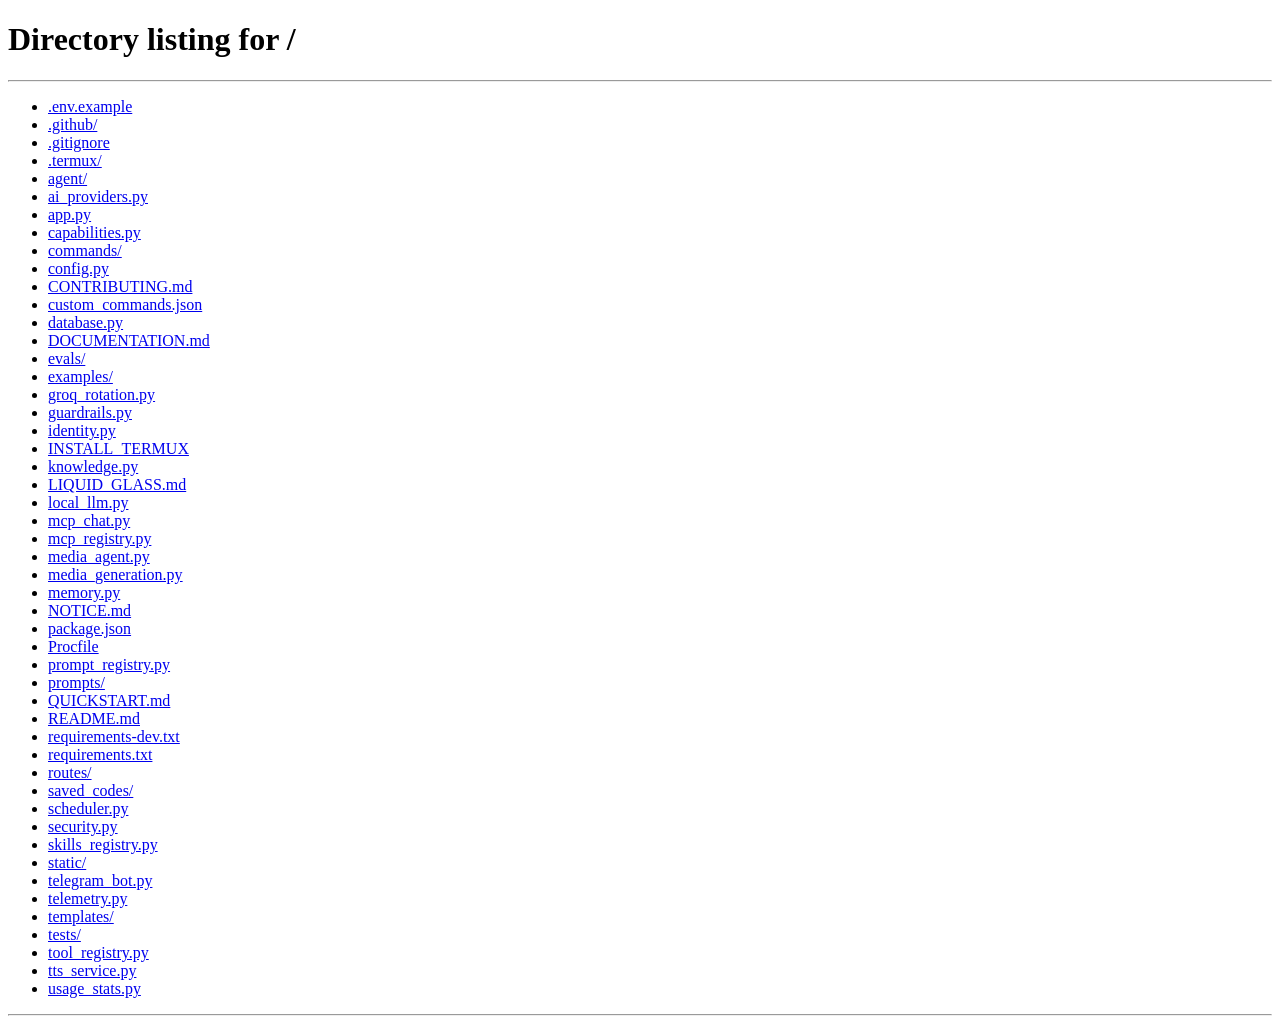
==== templates/index.html @ 19ae28b1 "NovaMind: снимок ветки arena/ba768e77-novamind (Stop repeated MCP failures and honor tool discovery)" ====
<!DOCTYPE html>
<html lang="ru" data-glass-theme="aurora">
<head>
  <meta charset="UTF-8" />
  <meta name="viewport" content="width=device-width, initial-scale=1.0, maximum-scale=1.0, user-scalable=no" />
  <meta name="theme-color" content="#070713" />
  <title>NovaMind · Liquid Glass</title>
  <link rel="stylesheet" href="/static/liquid-glass.css">
  <link rel="stylesheet" href="/static/style.css?v=speech1">
  <link rel="stylesheet" href="/static/workspace.css">
  <link rel="stylesheet" href="/static/agent-controls.css">
</head>
<body>

<!-- Живой фон: зерно + виньетка поверх aurora-слоёв -->
<div class="lg-grain" aria-hidden="true"></div>
<div class="lg-vignette" aria-hidden="true"></div>

<div class="app">

  <div class="overlay" id="overlay" onclick="closeSidebar()"></div>

  <!-- ═══════════════ БОКОВАЯ ПАНЕЛЬ ═══════════════ -->
  <aside class="sidebar" id="sidebar">

    <div class="sidebar-header">
      <div class="logo">
        <img src="/static/images/image.png" alt="NovaMind" class="logo-img">
        <div>
          <div class="logo-text">Khirad</div>
          <div class="logo-sub">Assistant</div>
        </div>
      </div>
      <button class="btn-new-chat" onclick="newChat()">
        <svg viewBox="0 0 24 24" fill="none" stroke="currentColor" stroke-width="2.2"><line x1="12" y1="5" x2="12" y2="19"/><line x1="5" y1="12" x2="19" y2="12"/></svg>
        Новый диалог
      </button>
    </div>

    <div class="sidebar-body">
      <div class="nav-label">Основные</div>

      <div class="nav-item active" onclick="setActive(this, 'chat')">
        <svg viewBox="0 0 24 24" fill="none" stroke="currentColor" stroke-width="2"><path d="M21 15a2 2 0 0 1-2 2H7l-4 4V5a2 2 0 0 1 2-2h14a2 2 0 0 1 2 2z"/></svg>
        Чат
      </div>

      <div class="nav-item" onclick="activateMode({prefix: '/search ', label: '🔎 Веб-поиск', placeholder: 'Введите запрос для поиска...'}); closeSidebar();">
        <svg viewBox="0 0 24 24" fill="none" stroke="currentColor" stroke-width="2"><circle cx="11" cy="11" r="8"/><line x1="21" y1="21" x2="16.65" y2="16.65"/></svg>
        Веб-поиск
        <span class="nav-badge">Beta</span>
      </div>

      <div class="nav-item" onclick="activateMode({prefix: '/image ', label: '🎨 Генерация изображений', placeholder: 'Опишите изображение для генерации...'}); closeSidebar();">
        <svg viewBox="0 0 24 24" fill="none" stroke="currentColor" stroke-width="2"><rect x="3" y="3" width="18" height="18" rx="2"/><circle cx="8.5" cy="8.5" r="1.5"/><polyline points="21 15 16 10 5 21"/></svg>
        Генерация изображений
      </div>

      <div class="nav-item" onclick="activateMode({prefix: '/code ', label: '💻 Помощник кода', placeholder: 'Опишите, какой код создать...'}); closeSidebar();">
        <svg viewBox="0 0 24 24" fill="none" stroke="currentColor" stroke-width="2"><polyline points="16 18 22 12 16 6"/><polyline points="8 6 2 12 8 18"/></svg>
        Помощник кода
      </div>

      <div class="nav-item" onclick="activateMode({prefix: 'Создай skill: ', label: '🧩 Создание skill', placeholder: 'Опишите, чему должен научиться skill...'}); closeSidebar();">
        <span style="font-size:16px;">🧩</span>
        Создать skill
      </div>

      <div class="nav-item" onclick="openMemory(); closeSidebar();" role="button" tabindex="0">
        <span style="font-size:16px;">🧠</span>
        Память
      </div>

      <div class="nav-label">Сервисы</div>

      <div class="nav-item" onclick="activateMode({prefix: '/services weather ', label: '🌤 Погода', placeholder: 'Введите город для погоды...'}); closeSidebar();">
        <span style="font-size:16px;">🌤️</span> Погода
      </div>
      <div class="nav-item" onclick="activateMode({prefix: '/services currency ', label: '💱 Курс валют', placeholder: 'Введите валюты (USD RUB)...'}); closeSidebar();">
        <span style="font-size:16px;">💱</span> Курс валют
      </div>
      <div class="nav-item" onclick="activateMode({prefix: '/services wiki ', label: '📚 Википедия', placeholder: 'Введите запрос для Википедии...'}); closeSidebar();">
        <span style="font-size:16px;">📚</span> Википедия
      </div>

      <div style="display:flex;align-items:center;justify-content:space-between;margin-top:6px;">
        <div class="nav-label" style="margin:0;">История чатов</div>
        <button class="history-new-btn" type="button" onclick="startNewChat()" title="Новый чат">+ Новый</button>
      </div>
      <div id="historyContainer"></div>
    </div>

    <!-- ═══════════════ ФУТЕР БОКОВОЙ ПАНЕЛИ ═══════════════ -->
    <div class="sidebar-footer">
      <a href="/admin/login" class="user-card" id="admin-link" style="display: none; text-decoration: none; color: inherit;">
        <div class="user-avatar">⚙️</div>
        <div>
          <div class="user-name">Панель управления</div>
          <div class="user-plan">Настройки и ключи</div>
        </div>
      </a>

      <div class="user-card" id="user-card" onclick="openSettings()" role="button" tabindex="0" title="Профиль">
        <div class="user-avatar">👤</div>
        <div style="flex: 1;">
          <div class="user-name" id="display-nick">Пользователь</div>
          <div class="user-plan" id="display-provider">Базовый план</div>
        </div>
        <button onclick="event.stopPropagation(); logout()" class="logout-btn">Выйти</button>
      </div>

      <div class="lang-switch" style="display:flex;gap:6px;padding:8px 2px 2px;">
        <button type="button" data-lang="tg" style="flex:1;padding:6px 4px;border-radius:9px;border:1px solid var(--glass-border);background:transparent;color:inherit;font-size:11px;cursor:pointer;">Тоҷикӣ</button>
        <button type="button" data-lang="ru" style="flex:1;padding:6px 4px;border-radius:9px;border:1px solid var(--glass-border);background:transparent;color:inherit;font-size:11px;cursor:pointer;">Русский</button>
        <button type="button" data-lang="en" style="flex:1;padding:6px 4px;border-radius:9px;border:1px solid var(--glass-border);background:transparent;color:inherit;font-size:11px;cursor:pointer;">English</button>
      </div>
    </div>

  </aside>

  <!-- ═══════════════ MAIN ═══════════════ -->
  <main class="main">

    <!-- Top Bar -->
    <header class="topbar">
      <button class="menu-btn" id="btnNav" onclick="toggleSidebar()" aria-label="Открыть боковую панель" aria-expanded="false" title="Открыть боковую панель">
        <svg viewBox="0 0 24 24" fill="none" stroke="currentColor" stroke-width="2"><line x1="3" y1="6" x2="21" y2="6"/><line x1="3" y1="12" x2="21" y2="12"/><line x1="3" y1="18" x2="21" y2="18"/></svg>
      </button>

      <div class="topbar-title">
        <span class="lg-dot pulse" id="statusDot" title="Состояние ИИ-движка"></span>
        <span id="statusText">AI Ассистент</span>
      </div>

      <div class="topbar-actions">

        <span class="usage-chip" id="usageChip" title="Расход токенов в этом чате"
              onclick="refreshUsage(true)" role="button" tabindex="0">≈ 0 ток.</span>

        <button class="icon-btn" id="btnSettings" title="Настройки AI (только администратор)"
                onclick="openSettings()" hidden>
          <svg viewBox="0 0 24 24" fill="none" stroke="currentColor" stroke-width="2"><circle cx="14" cy="13.4" r="2"/><path d="M19.4 15a1.7 1.7 0 0 0 .34 1.88l.06.06-1.7 1.7-.06-.06a1.7 1.7 0 0 0-1.88-.34 1.7 1.7 0 0 0-1 1.55V20h-2.4v-.21a1.7 1.7 0 0 0-1-1.55 1.7 1.7 0 0 0-1.88.34l-.06.06-1.7-1.7.06-.06A1.7 1.7 0 0 0 8.6 15a1.7 1.7 0 0 0-1.55-1H6.8v-2.4h.25a1.7 1.7 0 0 0 1.55-1 1.7 1.7 0 0 0-.34-1.88L8.2 8.66l1.7-1.7.06.06a1.7 1.7 0 0 0 1.88.34 1.7 1.7 0 0 0 1-1.55V5.6h2.4v.21a1.7 1.7 0 0 0 1 1.55 1.7 1.7 0 0 0 1.88-.34l.06-.06 1.7 1.7-.06.06a1.7 1.7 0 0 0-.34 1.88 1.7 1.7 0 0 0 1.55 1h.21V14h-.21a1.7 1.7 0 0 0-1.55 1z"/></svg>
        </button>

        <button class="icon-btn" title="Очистить чат" onclick="clearChat()">
          <svg viewBox="0 0 24 24" fill="none" stroke="currentColor" stroke-width="2"><polyline points="3 6 5 6 21 6"/><path d="M19 6l-1 14H6L5 6"/><path d="M10 11v6"/><path d="M14 11v6"/><path d="M9 6V4h6v2"/></svg>
        </button>
      </div>
    </header>

    <!-- Chat -->
    <div class="chat-container" id="chatContainer">
      <div class="welcome" id="welcomeScreen">
        <img src="/static/images/image.png" alt="Khirad" class="welcome-logo">
        <h1>Привет! Я <span>Khirad</span></h1>
        <p>Просто напишите, что нужно. Я сам решу, как это сделать: отвечу, найду в интернете, нарисую картинку, озвучу текст, сделаю видео или поработаю в Linux.</p>
      </div>
    </div>

    <!-- Input Area -->
    <div class="input-area">
      <div class="input-toolbar">
        <button class="toolbar-btn" id="btn-web-search" onclick="toggleWebSearch()" title="Автопоиск: ИИ сначала ищет в интернете и отвечает с источниками">
          <svg viewBox="0 0 24 24" fill="none" stroke="currentColor" stroke-width="2"><circle cx="11" cy="11" r="8"/><line x1="21" y1="21" x2="16.65" y2="16.65"/></svg>
          <span id="searchBtnText">Поиск</span>
          <span class="lg-dot" id="searchHealthDot" title="Состояние поисковых бэкендов"></span>
        </button>

        <button class="toolbar-btn" id="btn-reasoning" onclick="toggleReasoning()" title="Показывать ход рассуждений модели">
          <svg viewBox="0 0 24 24" fill="none" stroke="currentColor" stroke-width="2"><path d="M9.09 9a3 3 0 0 1 5.83 1c0 2-3 3-3 3"/><line x1="12" y1="17" x2="12.01" y2="17"/><circle cx="12" cy="12" r="10"/></svg>
          <span id="reasoningBtnText">Рассуждение</span>
        </button>

        <button class="toolbar-btn" id="btn-attach" onclick="toggleAttachMenu()">
          <svg viewBox="0 0 24 24" fill="none" stroke="currentColor" stroke-width="2"><path d="m21.44 11.05-9.19 9.19a6 6 0 0 1-8.49-8.49l8.57-8.57A4 4 0 1 1 18 8.84l-8.59 8.57a2 2 0 0 1-2.83-2.83l8.49-8.48"/></svg>
          <span>Прикрепить файл</span>
        </button>

        <div class="attach-dropdown" id="attachDropdown">
          <button class="toolbar-btn" onclick="attachImage()">
            <svg viewBox="0 0 24 24" fill="none" stroke="currentColor" stroke-width="2"><rect x="3" y="3" width="18" height="18" rx="2"/><circle cx="8.5" cy="8.5" r="1.5"/><polyline points="21 15 16 10 5 21"/></svg>
            Изображение
          </button>
          <button class="toolbar-btn" onclick="attachDocument()">
            <svg viewBox="0 0 24 24" fill="none" stroke="currentColor" stroke-width="2"><path d="M14 2H6a2 2 0 0 0-2 2v16a2 2 0 0 0 2 2h12a2 2 0 0 0 2-2V8z"/><polyline points="14 2 14 8 20 8"/></svg>
            Файл
          </button>
          <button class="toolbar-btn" onclick="attachAudio()">🎧 Аудио</button>
          <button class="toolbar-btn" onclick="attachVideo()">🎬 Видео</button>
        </div>

        <button class="toolbar-btn" id="btn-calm" onclick="toggleCalmMotion()" title="Отключить фоновые анимации">✨ <span>Анимации</span></button>
        <button class="toolbar-btn" type="button" onclick="toggleWorkspace(true)" title="Открыть файлы этой сессии">📁 <span>Файлы</span></button>
      </div>

      <div class="mode-active" id="modeActiveBar" hidden>
        <span class="mode-active-dot"></span>
        <span class="mode-active-text" id="modeActiveText"></span>
        <button class="mode-active-clear" type="button" onclick="clearInputMode()" title="Выключить режим">×</button>
      </div>

      <div class="input-wrapper">
        <textarea id="chat-input" placeholder="Напишите сообщение..." rows="1" data-default-placeholder="Напишите сообщение..." onkeydown="handleKey(event)" oninput="autoResize(this); document.getElementById('sendBtn').disabled = !this.value.trim()"></textarea>

        <div class="input-actions">
          <button class="speak-btn" id="btn-speak" type="button" onclick="speakLastAnswer()"
                  title="Озвучить последний ответ" aria-label="Озвучить последний ответ" disabled>
            <span data-speech-icon aria-hidden="true">🔊</span>
            <span class="speak-btn-text" id="speakBtnText">Озвучить</span>
          </button>

          <button class="voice-btn" id="voiceBtn" onclick="toggleVoice()" title="Голосовой ввод">
            <svg id="voiceIcon" viewBox="0 0 24 24" fill="none" stroke="currentColor" stroke-width="2">
              <path d="M12 1a3 3 0 0 0-3 3v8a3 3 0 0 0 6 0V4a3 3 0 0 0-3-3z"/>
              <path d="M19 10v2a7 7 0 0 1-14 0v-2"/>
              <line x1="12" y1="19" x2="12" y2="23"/>
              <line x1="8" y1="23" x2="16" y2="23"/>
            </svg>
            <div class="voice-tooltip" id="voiceTooltip">Нажмите для записи</div>
          </button>

          <button class="send-btn" id="sendBtn" onclick="sendMessage()" title="Отправить (Enter)">
            <svg viewBox="0 0 24 24" fill="none" stroke="currentColor" stroke-width="2.2">
              <line x1="22" y1="2" x2="11" y2="13"/>
              <polygon points="22 2 15 22 11 13 2 9 22 2"/>
            </svg>
          </button>
        </div>
      </div>

      <div class="input-footer">
        Khirad может ошибаться. Проверяйте важную информацию
      </div>
    </div>

  </main>
</div>






  <aside class="agent-workspace" id="agentWorkspace" aria-hidden="true">
    <div class="agent-workspace-head"><strong>Файлы этой сессии</strong>
      <div><a id="workspaceZip" href="#" download>Скачать ZIP</a>
        <button type="button" onclick="toggleWorkspace(false)" aria-label="Закрыть">✕</button></div>
    </div>
    <nav class="workspace-tabs"><button type="button" onclick="showWorkspaceTab('files')">Файлы</button><button type="button" onclick="showWorkspaceTab('diff')">GitHub · Diff</button></nav>
    <section id="workspaceTabFiles"><div id="workspaceFiles" class="agent-workspace-files">Откройте чат, чтобы посмотреть его файлы.</div>
      <pre id="workspacePreview" class="agent-workspace-preview" hidden></pre></section>
    <section id="workspaceTabDiff" hidden><form id="githubCloneForm" class="workspace-github-form">
      <label for="githubRepository">Репозиторий GitHub</label><input id="githubRepository" type="url" placeholder="https://github.com/owner/repo" required>
      <button type="submit">Открыть копию в workspace</button></form>
      <div class="workspace-github-actions"><button type="button" onclick="refreshWorkspaceDiff()">Обновить Diff</button><button type="button" onclick="commitWorkspaceChanges()">Коммит</button><button type="button" onclick="publishWorkspaceChanges()">Пуш и PR…</button></div>
      <div id="workspaceGitStatus"></div><pre id="workspaceDiff" class="agent-workspace-preview">Выберите репозиторий, чтобы начать.</pre></section>
  </aside>

  <!-- ═══════════ ПАНЕЛЬ «ПАМЯТЬ» ═══════════ -->
  <div class="memory-modal" id="memoryPanel" aria-hidden="true" onclick="if (event.target === this) closeMemory()">
    <div class="memory-panel" role="dialog" aria-modal="true" aria-label="Долгосрочная память">
      <div class="memory-head">
        <span>🧠 Память</span>
        <button type="button" class="memory-close" onclick="closeMemory()" aria-label="Закрыть">✕</button>
      </div>
      <p class="memory-hint">
        Агент запоминает устойчивые факты и явные просьбы «запомни». Пароли, токены и ключи
        не сохраняются. Память видна только вам.
      </p>
      <div class="memory-search">
        <input id="memoryQuery" type="search" placeholder="Поиск по памяти…"
               autocomplete="off" oninput="filterMemory()">
      </div>
      <form class="memory-add" onsubmit="addMemory(event)">
        <input id="memoryText" placeholder="Что запомнить? Например: предпочитаю краткие ответы" required>
        <select id="memoryKind" aria-label="Тип записи">
          <option value="fact">факт</option>
          <option value="preference">предпочтение</option>
          <option value="project">проект</option>
          <option value="decision">решение</option>
        </select>
        <input id="memoryTags" placeholder="теги через запятую">
        <button type="submit">Запомнить</button>
      </form>
      <div class="memory-list" id="memoryList"></div>
      <div class="memory-empty" id="memoryEmpty" hidden>Пока ничего не запомнено.</div>
    </div>
  </div>

  <!-- Командная панель (Ctrl+K) -->
  <div class="cmdk" id="cmdk" aria-hidden="true">
    <div class="cmdk-panel" role="dialog" aria-modal="true" aria-label="Командная панель">
      <input class="cmdk-input" id="cmdkInput" type="text" placeholder="Команда или действие…"
             autocomplete="off" oninput="filterCmdk()" onkeydown="cmdkKey(event)">
      <div class="cmdk-list" id="cmdkList"></div>
    </div>
  </div>

  <!-- Куда складываются уведомления -->
  <div class="lg-toast-stack" id="toastStack"></div>

  <script src="/static/i18n.js?v=lang2"></script>
  <script src="/static/tts.js?v=speech2"></script>
  <script src="/static/app.js?v=chatmem1"></script>
  <script src="/static/linux.js?v=chatmem1"></script>
  <script src="/static/memory.js"></script>
  <script src="/static/workspace.js"></script>
</body>
</html>
---- static/liquid-glass.css ----
/* ═══════════════════════════════════════════════════════════════════
   NovaMind · LIQUID GLASS DESIGN SYSTEM
   ───────────────────────────────────────────────────────────────────
   Живое стекло: многослойный анимированный фон, матовые панели с
   backdrop-filter, спекулярные блики по кромке, глубина и «мокрые»
   микроанимации. Подключается первым на всех страницах.

   Темы:  <html data-glass-theme="aurora|midnight|light|sunset">
   А11y:  prefers-reduced-motion отключает всю хореографию.
   ═══════════════════════════════════════════════════════════════════ */

/* ── 1. ТОКЕНЫ ─────────────────────────────────────────────────── */
:root {
  /* стекло */
  --glass-blur:        26px;
  --glass-blur-sm:     14px;
  --glass-blur-lg:     40px;
  --glass-saturate:    175%;

  --glass-fill:        rgba(255, 255, 255, 0.055);
  --glass-fill-2:      rgba(255, 255, 255, 0.09);
  --glass-fill-strong: rgba(255, 255, 255, 0.14);
  --glass-border:      rgba(255, 255, 255, 0.16);
  --glass-border-soft: rgba(255, 255, 255, 0.08);
  --glass-hi:          rgba(255, 255, 255, 0.55);   /* верхний блик кромки */
  --glass-lo:          rgba(0, 0, 0, 0.28);         /* нижняя тень кромки   */
  --glass-shadow:      0 18px 50px -18px rgba(0, 0, 0, .65), 0 2px 8px rgba(0, 0, 0, .28);
  --glass-shadow-lg:   0 40px 90px -30px rgba(0, 0, 0, .8), 0 6px 20px rgba(0, 0, 0, .35);
  --glass-inset:       inset 0 1px 0 var(--glass-hi), inset 0 -1px 0 rgba(255,255,255,.06);

  /* акцент */
  --accent:        #8b5cf6;
  --accent-2:      #22d3ee;
  --accent-3:      #f472b6;
  --accent-soft:   rgba(139, 92, 246, .18);
  --accent-glow:   rgba(139, 92, 246, .45);
  --on-accent:     #ffffff;

  /* текст */
  --text-1:  rgba(255, 255, 255, .96);
  --text-2:  rgba(255, 255, 255, .72);
  --text-3:  rgba(255, 255, 255, .48);
  --text-4:  rgba(255, 255, 255, .32);

  /* состояние */
  --ok:   #34d399;
  --warn: #fbbf24;
  --err:  #fb7185;
  --info: #60a5fa;

  /* геометрия */
  --r-xs: 10px;  --r-sm: 14px;  --r-md: 20px;  --r-lg: 26px;  --r-xl: 34px;
  --r-pill: 999px;
  --ease:      cubic-bezier(.22, .61, .36, 1);
  --ease-out:  cubic-bezier(.16, 1, .3, 1);
  --ease-spring: cubic-bezier(.34, 1.56, .64, 1);
  --t-fast: .18s;  --t: .28s;  --t-slow: .55s;

  /* фон по умолчанию (тема aurora) */
  --bg-0: #070713;
  --bg-1: #150f33;
  --aurora-1: rgba(124, 58, 237, .55);
  --aurora-2: rgba(34, 211, 238, .38);
  --aurora-3: rgba(244, 114, 182, .34);
  --aurora-4: rgba(56, 189, 248, .30);

  color-scheme: dark;
}

/* ── 2. ТЕМЫ ───────────────────────────────────────────────────── */
html[data-glass-theme="midnight"] {
  --accent: #38bdf8; --accent-2: #818cf8; --accent-3: #2dd4bf;
  --accent-soft: rgba(56, 189, 248, .16); --accent-glow: rgba(56, 189, 248, .42);
  --bg-0: #03060d; --bg-1: #08131f;
  --aurora-1: rgba(14, 165, 233, .42); --aurora-2: rgba(45, 212, 191, .30);
  --aurora-3: rgba(99, 102, 241, .34); --aurora-4: rgba(56, 189, 248, .22);
}
html[data-glass-theme="sunset"] {
  --accent: #fb7185; --accent-2: #fbbf24; --accent-3: #c084fc;
  --accent-soft: rgba(251, 113, 133, .16); --accent-glow: rgba(251, 113, 133, .4);
  --bg-0: #140710; --bg-1: #2a0f1c;
  --aurora-1: rgba(244, 63, 94, .42); --aurora-2: rgba(251, 146, 60, .34);
  --aurora-3: rgba(192, 132, 252, .30); --aurora-4: rgba(251, 191, 36, .22);
}
html[data-glass-theme="light"] {
  --glass-fill:        rgba(255, 255, 255, .55);
  --glass-fill-2:      rgba(255, 255, 255, .68);
  --glass-fill-strong: rgba(255, 255, 255, .82);
  --glass-border:      rgba(255, 255, 255, .8);
  --glass-border-soft: rgba(15, 23, 42, .08);
  --glass-hi:          rgba(255, 255, 255, .95);
  --glass-lo:          rgba(15, 23, 42, .06);
  --glass-shadow:      0 18px 44px -20px rgba(30, 41, 92, .35), 0 2px 6px rgba(30, 41, 92, .12);
  --glass-shadow-lg:   0 40px 80px -30px rgba(30, 41, 92, .45), 0 6px 18px rgba(30, 41, 92, .16);

  --accent: #7c3aed; --accent-2: #0ea5e9; --accent-3: #db2777;
  --accent-soft: rgba(124, 58, 237, .12); --accent-glow: rgba(124, 58, 237, .28);
  --on-accent: #fff;

  --text-1: rgba(15, 23, 42, .95);
  --text-2: rgba(30, 41, 59, .74);
  --text-3: rgba(51, 65, 85, .58);
  --text-4: rgba(71, 85, 105, .42);

  --bg-0: #eef1fb; --bg-1: #dfe6fb;
  --aurora-1: rgba(167, 139, 250, .55); --aurora-2: rgba(125, 211, 252, .5);
  --aurora-3: rgba(249, 168, 212, .48); --aurora-4: rgba(134, 239, 172, .35);
  color-scheme: light;
}

/* ── 3. ЖИВОЙ ФОН ──────────────────────────────────────────────── */
html, body { min-height: 100%; }
body {
  margin: 0;
  color: var(--text-1);
  background-color: var(--bg-0);
  font-family: 'Inter', 'SF Pro Display', system-ui, -apple-system, 'Segoe UI', Roboto, sans-serif;
  -webkit-font-smoothing: antialiased;
  text-rendering: optimizeLegibility;
  -webkit-tap-highlight-color: transparent;
  overflow-x: hidden;
}

/* Слой 1 — дрейфующие aurora-пятна */
body::before {
  content: "";
  position: fixed; inset: -25vmax;
  z-index: -3; pointer-events: none;
  background:
    radial-gradient(38vmax 38vmax at 18% 22%, var(--aurora-1), transparent 62%),
    radial-gradient(34vmax 34vmax at 82% 16%, var(--aurora-2), transparent 60%),
    radial-gradient(42vmax 42vmax at 72% 84%, var(--aurora-3), transparent 64%),
    radial-gradient(30vmax 30vmax at 24% 88%, var(--aurora-4), transparent 60%),
    linear-gradient(160deg, var(--bg-1), var(--bg-0) 70%);
  filter: saturate(140%);
  /* Фон статичен: фоновые анимации убраны. Градиенты остаются. */
  animation: none;
  will-change: transform, background-position;
}
@keyframes aurora-drift {
  0%   { transform: translate3d(0,0,0) scale(1.02) rotate(0deg);   background-position: 0% 0%, 100% 0%, 100% 100%, 0% 100%, 0 0; }
  33%  { transform: translate3d(-3%, 2%, 0) scale(1.08) rotate(3deg);  background-position: 12% 8%, 88% 12%, 92% 88%, 8% 92%, 0 0; }
  66%  { transform: translate3d(3%, -2%, 0) scale(1.05) rotate(-2deg); background-position: 8% 14%, 94% 4%, 86% 94%, 14% 86%, 0 0; }
  100% { transform: translate3d(-1%, 3%, 0) scale(1.1) rotate(2deg);    background-position: 4% 6%, 96% 8%, 90% 96%, 4% 96%, 0 0; }
}

/* Слой 2 — спекулярный блик, медленно вращается */
body::after {
  content: "";
  position: fixed; inset: -50%;
  z-index: -2; pointer-events: none;
  background: conic-gradient(from 0deg at 50% 50%,
      transparent 0deg, rgba(255,255,255,.05) 40deg, transparent 90deg,
      rgba(255,255,255,.035) 180deg, transparent 240deg,
      rgba(255,255,255,.05) 320deg, transparent 360deg);
  mix-blend-mode: soft-light;
  /* Блик больше не вращается — фоновые анимации отключены. */
  animation: none;
  will-change: transform;
}
@keyframes sheen-spin { to { transform: rotate(360deg); } }

/* Слой 3 — зерно + виньетка (поверх фона, под контентом) */
.lg-grain {
  position: fixed; inset: 0; z-index: -1; pointer-events: none;
  opacity: .5; mix-blend-mode: overlay;
  background-image: url("data:image/svg+xml,%3Csvg xmlns='http://www.w3.org/2000/svg' width='180' height='180'%3E%3Cfilter id='n'%3E%3CfeTurbulence type='fractalNoise' baseFrequency='.85' numOctaves='3' stitchTiles='stitch'/%3E%3CfeColorMatrix type='saturate' values='0'/%3E%3C/filter%3E%3Crect width='180' height='180' filter='url(%23n)' opacity='.42'/%3E%3C/svg%3E");
}
.lg-vignette {
  position: fixed; inset: 0; z-index: -1; pointer-events: none;
  background: radial-gradient(120% 90% at 50% 0%, transparent 40%, rgba(0,0,0,.42) 100%);
}
html[data-glass-theme="light"] .lg-vignette {
  background: radial-gradient(120% 90% at 50% 0%, transparent 45%, rgba(90, 110, 190, .16) 100%);
}
html[data-glass-theme="light"] .lg-grain { opacity: .22; mix-blend-mode: multiply; }

/* ── 4. СТЕКЛЯННЫЕ ПРИМИТИВЫ ───────────────────────────────────── */
.glass,
.glass-panel,
.glass-card,
.glass-sheet,
.glass-dock {
  position: relative;
  background: linear-gradient(150deg, var(--glass-fill-2), var(--glass-fill) 55%, rgba(255,255,255,.02));
  -webkit-backdrop-filter: blur(var(--glass-blur)) saturate(var(--glass-saturate));
  backdrop-filter: blur(var(--glass-blur)) saturate(var(--glass-saturate));
  border: 1px solid var(--glass-border);
  border-radius: var(--r-md);
  box-shadow: var(--glass-shadow), var(--glass-inset);
  isolation: isolate;
}
/* Тонкая светящаяся кромка сверху — «мокрый» край стекла */
.glass::before,
.glass-panel::before,
.glass-card::before,
.glass-sheet::before {
  content: "";
  position: absolute; inset: 0;
  border-radius: inherit; pointer-events: none; z-index: -1;
  background: linear-gradient(180deg, rgba(255,255,255,.16), transparent 38%);
  opacity: .8;
}
/* Бегущий блик при наведении */
.glass-sheen { position: relative; overflow: hidden; }
.glass-sheen::after {
  content: "";
  position: absolute; top: 0; bottom: 0; width: 45%;
  left: -60%;
  background: linear-gradient(100deg, transparent, rgba(255,255,255,.22), transparent);
  transform: skewX(-18deg);
  transition: left .75s var(--ease-out);
  pointer-events: none;
}
.glass-sheen:hover::after { left: 120%; }

/* ── 5. КНОПКИ ─────────────────────────────────────────────────── */
.glass-btn {
  --btn-fill: var(--glass-fill);
  position: relative;
  display: inline-flex; align-items: center; justify-content: center; gap: 8px;
  padding: 10px 16px;
  font: 600 13px/1 inherit;
  color: var(--text-1);
  background: linear-gradient(160deg, var(--glass-fill-2), var(--btn-fill));
  -webkit-backdrop-filter: blur(var(--glass-blur-sm)) saturate(160%);
  backdrop-filter: blur(var(--glass-blur-sm)) saturate(160%);
  border: 1px solid var(--glass-border);
  border-radius: var(--r-pill);
  box-shadow: 0 8px 22px -12px rgba(0,0,0,.7), var(--glass-inset);
  cursor: pointer;
  white-space: nowrap;
  transition: transform var(--t-fast) var(--ease-spring),
              box-shadow var(--t) var(--ease),
              background var(--t) var(--ease),
              border-color var(--t) var(--ease),
              color var(--t) var(--ease);
}
.glass-btn:hover {
  background: linear-gradient(160deg, var(--glass-fill-strong), var(--glass-fill-2));
  border-color: rgba(255,255,255,.3);
  transform: translateY(-1px);
  box-shadow: 0 14px 30px -14px rgba(0,0,0,.75), var(--glass-inset);
}
.glass-btn:active { transform: translateY(0) scale(.97); }
.glass-btn:focus-visible {
  outline: none;
  box-shadow: 0 0 0 2px var(--bg-0), 0 0 0 4px var(--accent-glow), var(--glass-inset);
}
.glass-btn[disabled], .glass-btn:disabled {
  opacity: .45; cursor: not-allowed; transform: none; box-shadow: none;
}
.glass-btn svg { width: 15px; height: 15px; }
.glass-btn.is-primary {
  --btn-fill: var(--accent-soft);
  background: linear-gradient(150deg, color-mix(in srgb, var(--accent) 62%, transparent),
                                        color-mix(in srgb, var(--accent-2) 42%, transparent));
  border-color: color-mix(in srgb, var(--accent) 45%, white 12%);
  color: var(--on-accent);
  box-shadow: 0 12px 30px -12px var(--accent-glow), var(--glass-inset);
}
.glass-btn.is-primary:hover { filter: brightness(1.08); }
.glass-btn.is-on {
  --btn-fill: var(--accent-soft);
  border-color: color-mix(in srgb, var(--accent) 60%, transparent);
  color: color-mix(in srgb, var(--accent) 55%, white);
  box-shadow: 0 0 0 1px color-mix(in srgb, var(--accent) 35%, transparent),
              0 10px 26px -14px var(--accent-glow), var(--glass-inset);
}
html[data-glass-theme="light"] .glass-btn.is-on { color: var(--accent); }
.glass-btn.is-danger { color: var(--err); border-color: color-mix(in srgb, var(--err) 40%, transparent); }
.glass-btn.is-ghost { background: transparent; box-shadow: none; border-color: transparent; }
.glass-btn.is-ghost:hover { background: var(--glass-fill); border-color: var(--glass-border-soft); }
.glass-btn.is-icon { width: 38px; height: 38px; padding: 0; border-radius: 50%; }
.glass-btn.is-sm { padding: 6px 11px; font-size: 11.5px; }

/* Пульс активной кнопки (поиск/рассуждение включены) */
.glass-btn.is-live::after {
  content: "";
  position: absolute; right: 7px; top: 7px;
  width: 6px; height: 6px; border-radius: 50%;
  background: var(--ok);
  box-shadow: 0 0 0 0 color-mix(in srgb, var(--ok) 70%, transparent);
  animation: live-ping 1.9s var(--ease) infinite;
}
@keyframes live-ping {
  0%   { box-shadow: 0 0 0 0 color-mix(in srgb, var(--ok) 65%, transparent); }
  70%  { box-shadow: 0 0 0 9px transparent; }
  100% { box-shadow: 0 0 0 0 transparent; }
}

/* ── 6. ПОЛЯ ВВОДА ─────────────────────────────────────────────── */
.glass-input, .glass-field input, .glass-field textarea, .glass-field select,
.glass-select, .glass-textarea {
  width: 100%;
  padding: 11px 14px;
  font: 500 13px/1.5 inherit;
  color: var(--text-1);
  background: linear-gradient(160deg, var(--glass-fill), rgba(255,255,255,.02));
  -webkit-backdrop-filter: blur(var(--glass-blur-sm));
  backdrop-filter: blur(var(--glass-blur-sm));
  border: 1px solid var(--glass-border-soft);
  border-radius: var(--r-sm);
  box-shadow: inset 0 1px 2px rgba(0,0,0,.18);
  transition: border-color var(--t) var(--ease), box-shadow var(--t) var(--ease), background var(--t) var(--ease);
}
.glass-input::placeholder, .glass-textarea::placeholder { color: var(--text-4); }
.glass-input:focus, .glass-textarea:focus, .glass-select:focus,
.glass-field input:focus, .glass-field textarea:focus, .glass-field select:focus {
  outline: none;
  border-color: color-mix(in srgb, var(--accent) 60%, transparent);
  box-shadow: 0 0 0 3px var(--accent-soft), inset 0 1px 2px rgba(0,0,0,.14);
}
.glass-select option { background: var(--bg-1); color: var(--text-1); }

/* ── 7. СКРОЛЛБАР ──────────────────────────────────────────────── */
* { scrollbar-width: thin; scrollbar-color: color-mix(in srgb, var(--accent) 55%, transparent) transparent; }
::-webkit-scrollbar { width: 8px; height: 8px; }
::-webkit-scrollbar-track { background: transparent; }
::-webkit-scrollbar-thumb {
  background: linear-gradient(180deg, color-mix(in srgb, var(--accent) 70%, transparent),
                                    color-mix(in srgb, var(--accent-2) 55%, transparent));
  border-radius: 99px;
  border: 2px solid transparent;
  background-clip: padding-box;
}
::-webkit-scrollbar-thumb:hover { background-clip: border-box; }

/* ── 8. БЕЙДЖИ / ЧИПЫ / ПИЛЛЫ ──────────────────────────────────── */
.lg-chip {
  display: inline-flex; align-items: center; gap: 6px;
  padding: 4px 10px; border-radius: var(--r-pill);
  font: 700 10px/1.4 inherit; letter-spacing: .06em; text-transform: uppercase;
  color: var(--text-2);
  background: var(--glass-fill);
  border: 1px solid var(--glass-border-soft);
  -webkit-backdrop-filter: blur(10px); backdrop-filter: blur(10px);
}
.lg-chip.ok   { color: var(--ok);   border-color: color-mix(in srgb, var(--ok) 35%, transparent);   background: color-mix(in srgb, var(--ok) 12%, transparent); }
.lg-chip.warn { color: var(--warn); border-color: color-mix(in srgb, var(--warn) 35%, transparent); background: color-mix(in srgb, var(--warn) 12%, transparent); }
.lg-chip.err  { color: var(--err);  border-color: color-mix(in srgb, var(--err) 35%, transparent);  background: color-mix(in srgb, var(--err) 12%, transparent); }
.lg-chip.acc  { color: color-mix(in srgb, var(--accent) 60%, white); border-color: color-mix(in srgb, var(--accent) 40%, transparent); background: var(--accent-soft); }

.lg-dot { width: 7px; height: 7px; border-radius: 50%; background: var(--text-4); flex: 0 0 auto; }
.lg-dot.ok   { background: var(--ok);   box-shadow: 0 0 8px var(--ok); }
.lg-dot.warn { background: var(--warn); box-shadow: 0 0 8px var(--warn); }
.lg-dot.err  { background: var(--err);  box-shadow: 0 0 8px var(--err); }
.lg-dot.pulse { animation: dot-pulse 1.6s var(--ease) infinite; }
@keyframes dot-pulse { 0%,100% { opacity: 1; transform: scale(1);} 50% { opacity: .45; transform: scale(.78);} }

/* ── 9. ТОСТЫ / УВЕДОМЛЕНИЯ ────────────────────────────────────── */
.lg-toast-stack {
  position: fixed; z-index: 9999;
  left: 50%; bottom: 26px; transform: translateX(-50%);
  display: flex; flex-direction: column; align-items: center; gap: 8px;
  pointer-events: none; width: min(520px, calc(100vw - 28px));
}
.lg-toast {
  display: flex; align-items: center; gap: 10px;
  padding: 10px 16px; border-radius: var(--r-pill);
  font: 600 12.5px/1.4 inherit; color: var(--text-1);
  background: linear-gradient(160deg, var(--glass-fill-strong), var(--glass-fill));
  -webkit-backdrop-filter: blur(var(--glass-blur)) saturate(180%);
  backdrop-filter: blur(var(--glass-blur)) saturate(180%);
  border: 1px solid var(--glass-border);
  box-shadow: var(--glass-shadow), var(--glass-inset);
  animation: toast-in .45s var(--ease-spring) both;
  max-width: 100%;
}
.lg-toast.out { animation: toast-out .3s var(--ease) both; }
.lg-toast.ok   { border-color: color-mix(in srgb, var(--ok) 40%, transparent); }
.lg-toast.warn { border-color: color-mix(in srgb, var(--warn) 42%, transparent); }
.lg-toast.err  { border-color: color-mix(in srgb, var(--err) 45%, transparent); }
@keyframes toast-in  { from { opacity: 0; transform: translateY(16px) scale(.94); } to { opacity: 1; transform: none; } }
@keyframes toast-out { to   { opacity: 0; transform: translateY(10px) scale(.96); } }

/* ── 10. МОДАЛКИ / ЛИСТЫ ───────────────────────────────────────── */
.lg-modal {
  position: fixed; inset: 0; z-index: 1200;
  display: grid; place-items: center; padding: 20px;
  background: rgba(4, 6, 16, .5);
  -webkit-backdrop-filter: blur(10px) saturate(120%);
  backdrop-filter: blur(10px) saturate(120%);
  opacity: 0; pointer-events: none;
  transition: opacity var(--t) var(--ease);
}
.lg-modal.open { opacity: 1; pointer-events: auto; }
.lg-modal > .glass-sheet {
  width: min(720px, 100%); max-height: 86vh; overflow: auto;
  padding: 24px;
  transform: translateY(18px) scale(.97);
  transition: transform var(--t) var(--ease-spring);
}
.lg-modal.open > .glass-sheet { transform: none; }

/* ── 11. ПРОГРЕСС / СКЕЛЕТОН ───────────────────────────────────── */
.lg-bar { height: 3px; border-radius: 99px; background: var(--glass-fill); overflow: hidden; }
.lg-bar > span {
  display: block; height: 100%; width: 30%;
  border-radius: 99px;
  background: linear-gradient(90deg, transparent, var(--accent), var(--accent-2), transparent);
  animation: bar-run 1.25s var(--ease) infinite;
}
@keyframes bar-run { 0% { transform: translateX(-110%);} 100% { transform: translateX(420%);} }

.lg-skeleton {
  border-radius: 8px;
  background: linear-gradient(90deg, var(--glass-fill) 25%, var(--glass-fill-2) 37%, var(--glass-fill) 63%);
  background-size: 400% 100%;
  animation: shimmer 1.5s linear infinite;
}
@keyframes shimmer { 0% { background-position: 100% 0; } 100% { background-position: 0 0; } }

/* ── 12. УТИЛИТЫ ───────────────────────────────────────────────── */
.lg-mono { font-family: 'JetBrains Mono', ui-monospace, 'SFMono-Regular', Menlo, Consolas, monospace; }
.lg-fade-in { animation: lg-fade-in .5s var(--ease-out) both; }
@keyframes lg-fade-in { from { opacity: 0; transform: translateY(10px);} to { opacity: 1; transform: none; } }
.lg-hidden { display: none !important; }
.lg-sr { position: absolute; width: 1px; height: 1px; overflow: hidden; clip: rect(0 0 0 0); white-space: nowrap; }

/* ── 13. ДОСТУПНОСТЬ: МЕНЬШЕ ДВИЖЕНИЯ ──────────────────────────── */
@media (prefers-reduced-motion: reduce) {
  body::before, body::after, .lg-toast, .lg-bar > span, .lg-skeleton,
  .lg-dot.pulse, .glass-btn.is-live::after, .glass-sheen::after { animation: none !important; }
  * { transition-duration: .01ms !important; }
}
/* Пользовательский переключатель «меньше анимаций» в интерфейсе */
html[data-motion="calm"] body::before,
html[data-motion="calm"] body::after,
html[data-motion="calm"] .stage-scene *,
html[data-motion="calm"] .lg-bar > span,
html[data-motion="calm"] .lg-skeleton { animation: none !important; }

/* ── 14. FALLBACK: НЕТ backdrop-filter ─────────────────────────── */
@supports not ((backdrop-filter: blur(2px)) or (-webkit-backdrop-filter: blur(2px))) {
  .glass, .glass-panel, .glass-card, .glass-sheet, .glass-btn, .glass-input,
  .glass-textarea, .glass-select { background-color: color-mix(in srgb, var(--bg-1) 88%, white 6%); }
}
---- static/style.css ----
/* ═══════════════════════════════════════════════════════════════════
   NovaMind · CHAT — Liquid Glass layout
   Требует liquid-glass.css (токены, фон, примитивы).
   ═══════════════════════════════════════════════════════════════════ */

*, *::before, *::after { box-sizing: border-box; }

/* ЕДИНЫЙ ПОЛЗУНОК ПРОКРУТКИ: прокручивается всё окно целиком —
   и панель навигации, и переписка. Своих скроллбаров у панелей нет. */
html, body {
  height: auto;
  min-height: 100%;
  overflow: visible;
}
html { overflow-x: hidden; }

.app {
  display: flex;
  align-items: flex-start;
  gap: 10px;
  padding: 10px;
  min-height: 100vh;
  min-height: 100dvh;
  position: relative;
}

/* ═══ БОКОВАЯ ПАНЕЛЬ ═══════════════════════════════════════════ */
.sidebar {
  /* липкая панель: остаётся у верхнего края, но двигается вместе с окном */
  position: sticky;
  top: 10px;
  width: var(--sidebar-w, 150px);
  min-height: calc(100vh - 20px);
  min-height: calc(100dvh - 20px);
  flex-shrink: 0;
  display: flex; flex-direction: column;
  margin: 0;
  border-radius: var(--r-lg);
  background: linear-gradient(165deg, var(--glass-fill-2), var(--glass-fill) 60%, rgba(255,255,255,.02));
  -webkit-backdrop-filter: blur(var(--glass-blur)) saturate(var(--glass-saturate));
  backdrop-filter: blur(var(--glass-blur)) saturate(var(--glass-saturate));
  border: 1px solid var(--glass-border);
  box-shadow: var(--glass-shadow), var(--glass-inset);
  z-index: 100;
  transition:
    transform var(--t) var(--ease-out),
    width var(--t) var(--ease-out),
    margin-right var(--t) var(--ease-out),
    opacity var(--t) var(--ease-out);
  overflow: hidden;
}

/* Сайдбар свёрнут: навигация не отвлекает, чату достаётся вся ширина.
   margin-right: -10px гасит gap, чтобы не осталось пустой полосы. */
@media (min-width: 861px) {
  .app.nav-off .sidebar {
    width: 0;
    margin-right: -10px;
    opacity: 0;
    pointer-events: none;
    border-color: transparent;
    box-shadow: none;
  }
  /* Пока панель не открыта — она не мешает даже Tab-фокусу */
  .app.nav-off .sidebar, .app.nav-off .sidebar * { visibility: hidden; }
}

.sidebar-header {
  padding: 18px 16px 14px;
  border-bottom: 1px solid var(--glass-border-soft);
  background: linear-gradient(180deg, rgba(255,255,255,.06), transparent);
}
.logo { display: flex; align-items: center; gap: 10px; margin-bottom: 16px; }
.logo-img {
  height: 46px; width: auto; display: block; object-fit: contain;
  border-radius: 12px;
  filter: drop-shadow(0 6px 16px var(--accent-glow));
  animation: logo-float 6s var(--ease) infinite alternate;
}
@keyframes logo-float { from { transform: translateY(0) rotate(-1deg);} to { transform: translateY(-4px) rotate(1.5deg);} }
.logo-text { font-size: 17px; font-weight: 800; letter-spacing: -.02em; }
.logo-sub  {
  font-size: 9.5px; color: var(--text-4); letter-spacing: .18em; text-transform: uppercase;
}

.btn-new-chat {
  width: 100%; padding: 11px 14px;
  display: flex; align-items: center; gap: 9px;
  font: 700 12.5px/1 inherit; letter-spacing: .01em;
  color: var(--on-accent);
  background: linear-gradient(150deg, color-mix(in srgb, var(--accent) 70%, transparent),
                                      color-mix(in srgb, var(--accent-2) 45%, transparent));
  border: 1px solid color-mix(in srgb, var(--accent) 45%, rgba(255,255,255,.2));
  border-radius: var(--r-sm);
  cursor: pointer;
  box-shadow: 0 12px 26px -14px var(--accent-glow), var(--glass-inset);
  transition: transform var(--t-fast) var(--ease-spring), filter var(--t) var(--ease), box-shadow var(--t) var(--ease);
}
.btn-new-chat:hover { filter: brightness(1.1); transform: translateY(-1px); }
.btn-new-chat:active { transform: scale(.98); }
.btn-new-chat svg { width: 15px; height: 15px; }

.nav-label {
  font-size: 9.5px; font-weight: 800; letter-spacing: .16em; text-transform: uppercase;
  color: var(--text-4); padding: 12px 10px 5px;
}
.nav-item {
  display: flex; align-items: center; gap: 11px;
  padding: 10px 12px; border-radius: var(--r-sm);
  cursor: pointer; font-size: 13px; font-weight: 500;
  color: var(--text-2);
  border: 1px solid transparent;
  transition: background var(--t) var(--ease), color var(--t) var(--ease),
              border-color var(--t) var(--ease), transform var(--t-fast) var(--ease);
  user-select: none;
  position: relative;
}
.nav-item:hover {
  background: var(--glass-fill);
  color: var(--text-1);
  border-color: var(--glass-border-soft);
  transform: translateX(2px);
}
.nav-item.active {
  background: linear-gradient(140deg, var(--accent-soft), rgba(255,255,255,.04));
  color: color-mix(in srgb, var(--accent) 55%, white);
  border-color: color-mix(in srgb, var(--accent) 38%, transparent);
  box-shadow: inset 0 1px 0 rgba(255,255,255,.18);
}
html[data-glass-theme="light"] .nav-item.active { color: var(--accent); }
.nav-item svg { width: 16px; height: 16px; flex-shrink: 0; opacity: .85; }
.nav-badge {
  margin-left: auto;
  background: linear-gradient(140deg, var(--accent), var(--accent-2));
  color: #fff; font-size: 9px; font-weight: 800; letter-spacing: .04em;
  padding: 2px 7px; border-radius: var(--r-pill);
  box-shadow: 0 4px 12px -4px var(--accent-glow);
}

/* История чатов — часть общего скролла сайдбара: один ползунок на всю панель */
#historyContainer {
  flex: 0 1 auto; min-height: 0;
  display: flex; flex-direction: column; gap: 3px;
  margin-top: 4px; padding-right: 2px;
}
.history-group-label {
  font-size: 9.5px; font-weight: 800; letter-spacing: .14em; text-transform: uppercase;
  color: var(--text-4); padding: 12px 10px 4px;
}
.history-item {
  display: flex; align-items: center; gap: 9px;
  padding: 9px 11px; border-radius: var(--r-sm);
  cursor: pointer; font-size: 12.5px; color: var(--text-2);
  border: 1px solid transparent;
  transition: background var(--t) var(--ease), color var(--t) var(--ease), border-color var(--t) var(--ease);
}
.history-item:hover { background: var(--glass-fill); color: var(--text-1); border-color: var(--glass-border-soft); }
.history-item.active {
  background: var(--accent-soft); color: color-mix(in srgb, var(--accent) 55%, white);
  border-color: color-mix(in srgb, var(--accent) 35%, transparent);
}
.history-item-icon { font-size: 14px; flex-shrink: 0; opacity: .8; }
.history-item-body { flex: 1; min-width: 0; }
.history-item-title {
  font-size: 12.5px; font-weight: 600;
  white-space: nowrap; overflow: hidden; text-overflow: ellipsis;
}
.history-item-meta { display: flex; gap: 8px; font-size: 10px; color: var(--text-4); margin-top: 2px; }
.history-item-count { white-space: nowrap; }
.hist-del-btn {
  width: 22px; height: 22px; flex-shrink: 0;
  border: 1px solid transparent; border-radius: 50%;
  background: transparent; color: var(--text-4);
  cursor: pointer; font-size: 14px; line-height: 1;
  transition: all var(--t-fast) var(--ease);
}
.hist-del-btn:hover { background: color-mix(in srgb, var(--err) 22%, transparent); color: var(--err); border-color: color-mix(in srgb, var(--err) 40%, transparent); }
.history-empty {
  padding: 22px 14px; text-align: center;
  font-size: 11.5px; line-height: 1.7; color: var(--text-4);
  border: 1px dashed var(--glass-border-soft); border-radius: var(--r-sm);
}
.history-new-btn {
  background: var(--glass-fill); border: 1px solid var(--glass-border-soft);
  color: var(--text-2); font: 700 10px/1 inherit; padding: 5px 9px;
  border-radius: var(--r-pill); cursor: pointer;
  transition: all var(--t-fast) var(--ease);
}
.history-new-btn:hover { color: var(--text-1); border-color: var(--glass-border); }

/* Футер сайдбара */
.sidebar-footer {
  margin-top: auto;            /* прижимаем к низу панели */
  flex-shrink: 0;
  padding: 12px 10px;
  border-top: 1px solid var(--glass-border-soft);
  display: flex; flex-direction: column; gap: 6px;
  background: linear-gradient(0deg, rgba(255,255,255,.05), transparent);
}
.user-card {
  display: flex; align-items: center; gap: 10px;
  padding: 10px 11px; border-radius: var(--r-sm);
  cursor: pointer; text-decoration: none; color: inherit;
  border: 1px solid transparent;
  transition: background var(--t) var(--ease), border-color var(--t) var(--ease);
}
.user-card:hover { background: var(--glass-fill); border-color: var(--glass-border-soft); }
.user-avatar {
  width: 34px; height: 34px; border-radius: 50%;
  background: linear-gradient(140deg, var(--accent), var(--accent-2));
  display: flex; align-items: center; justify-content: center;
  font-size: 14px; font-weight: 800; flex-shrink: 0; color: #fff;
  box-shadow: 0 6px 18px -6px var(--accent-glow), inset 0 1px 0 rgba(255,255,255,.4);
  overflow: hidden;
}
/* Имя и подпись обрезаются по месту: min-width: 0 даёт им сжиматься вместе с панелью */
.user-card > div { min-width: 0; }
.user-name { font-size: 12.5px; font-weight: 700; }
.user-name, .user-plan {
  overflow: hidden; text-overflow: ellipsis; white-space: nowrap;
}
.user-plan { font-size: 10.5px; color: var(--text-4); }
.logout-btn {
  background: color-mix(in srgb, var(--err) 14%, transparent);
  border: 1px solid color-mix(in srgb, var(--err) 30%, transparent);
  color: var(--err); cursor: pointer;
  font: 700 10.5px/1 inherit; padding: 6px 10px; border-radius: var(--r-pill);
  flex-shrink: 0;
  transition: all var(--t-fast) var(--ease);
}
.logout-btn:hover { background: color-mix(in srgb, var(--err) 26%, transparent); }

/* ═══ MAIN ═════════════════════════════════════════════════════ */
.main {
  flex: 1; min-width: 0;
  display: flex; flex-direction: column;
  position: relative;
  margin: 0;
  min-height: calc(100vh - 20px);
  min-height: calc(100dvh - 20px);
  border-radius: var(--r-lg);
  background: linear-gradient(170deg, rgba(255,255,255,.045), rgba(255,255,255,.015));
  -webkit-backdrop-filter: blur(var(--glass-blur-lg)) saturate(var(--glass-saturate));
  backdrop-filter: blur(var(--glass-blur-lg)) saturate(var(--glass-saturate));
  border: 1px solid var(--glass-border);
  box-shadow: var(--glass-shadow-lg), var(--glass-inset);
  /* overflow: hidden здесь ломал бы «прилипание» шапки и поля ввода */
  overflow: visible;
}

.topbar {
  height: 56px; padding: 0 14px; flex-shrink: 0;
  position: sticky; top: 10px; z-index: 40;
  display: flex; align-items: center; gap: 10px;
  border-bottom: 1px solid var(--glass-border-soft);
  border-radius: var(--r-lg) var(--r-lg) 0 0;
  background: linear-gradient(180deg, rgba(255,255,255,.07), rgba(255,255,255,.01));
  -webkit-backdrop-filter: blur(var(--glass-blur)) saturate(160%);
  backdrop-filter: blur(var(--glass-blur)) saturate(160%);
}
.menu-btn {
  display: flex; width: 36px; height: 36px; flex-shrink: 0;
  align-items: center; justify-content: center;
  background: var(--glass-fill); border: 1px solid var(--glass-border-soft);
  border-radius: var(--r-xs); color: var(--text-2); cursor: pointer;
  transition: all var(--t-fast) var(--ease);
}
.menu-btn:hover { background: var(--glass-fill-2); color: var(--text-1); }
.menu-btn:active { transform: scale(.94); }
.menu-btn svg { width: 17px; height: 17px; }
.menu-btn.is-open { color: color-mix(in srgb, var(--accent) 55%, white); border-color: color-mix(in srgb, var(--accent) 35%, transparent); }
html[data-glass-theme="light"] .menu-btn.is-open { color: var(--accent); }

.topbar-title {
  font-size: 12.5px; font-weight: 800; letter-spacing: .01em; white-space: nowrap;
  display: flex; align-items: center; gap: 8px;
  min-width: 0;                 /* длинное имя модели не выталкивает кнопки */
  flex: 1 1 auto;
}
/* Длинные названия моделей обрезаются многоточием, полное имя — в подсказке */
#statusText {
  display: block; min-width: 0; max-width: min(46vw, 34ch);
  overflow: hidden; text-overflow: ellipsis; white-space: nowrap;
}
.topbar-title .lg-dot { margin-right: 2px; flex-shrink: 0; }
.topbar-actions { margin-left: auto; display: flex; gap: 7px; align-items: center; flex-shrink: 0; }
.icon-btn {
  width: 36px; height: 36px;
  display: flex; align-items: center; justify-content: center;
  background: var(--glass-fill); border: 1px solid var(--glass-border-soft);
  border-radius: var(--r-xs); color: var(--text-2); cursor: pointer;
  box-shadow: var(--glass-inset);
  transition: transform var(--t-fast) var(--ease-spring), background var(--t) var(--ease),
              color var(--t) var(--ease), border-color var(--t) var(--ease);
}
.icon-btn:hover { background: var(--glass-fill-2); color: var(--text-1); border-color: var(--glass-border); transform: translateY(-1px); }
.icon-btn:active { transform: scale(.94); }
.icon-btn svg { width: 15px; height: 15px; }

/* ═══ ЧАТ ══════════════════════════════════════════════════════ */
.chat-container {
  /* flex-basis auto + запрет сжатия: панель растёт под содержимое,
     поэтому переписка тянет за собой всю страницу (а не вылезает из неё) */
  flex: 1 0 auto; min-height: 0;
  /* своя прокрутка убрана — переписка растёт вниз и двигает всё окно */
  overflow: visible;
  padding: 22px 16px 8px;
  display: flex; flex-direction: column; gap: 18px;
}

.welcome {
  flex: 1; display: flex; flex-direction: column;
  align-items: center; justify-content: center;
  padding: 26px 16px; text-align: center;
  animation: lg-fade-in .6s var(--ease-out) both;
}
.welcome-logo {
  width: 118px; height: auto; display: block; margin: 0 auto 18px;
  border-radius: 24px;
  filter: drop-shadow(0 18px 34px var(--accent-glow));
  animation: logo-float 7s var(--ease) infinite alternate;
}
.welcome h1 { font-size: 25px; font-weight: 800; letter-spacing: -.03em; margin-bottom: 8px; }
.welcome h1 span {
  background: linear-gradient(120deg, var(--accent), var(--accent-2), var(--accent-3));
  -webkit-background-clip: text; background-clip: text; color: transparent;
  background-size: 200% 100%; animation: hue-slide 6s linear infinite;
}
@keyframes hue-slide { to { background-position: 200% 0; } }
.welcome p {
  font-size: 13px; color: var(--text-2); max-width: 430px; line-height: 1.65; margin-bottom: 22px;
}
.welcome-orb {
  width: 72px; height: 72px; border-radius: 50%; margin-bottom: 18px;
  background: radial-gradient(circle at 32% 28%, rgba(255,255,255,.85), transparent 42%),
              linear-gradient(140deg, var(--accent), var(--accent-2));
  box-shadow: 0 0 50px var(--accent-glow), inset 0 2px 6px rgba(255,255,255,.5);
  animation: orb-breathe 4.5s var(--ease) infinite;
}
@keyframes orb-breathe {
  0%,100% { transform: scale(1); box-shadow: 0 0 42px var(--accent-glow), inset 0 2px 6px rgba(255,255,255,.5); }
  50%     { transform: scale(1.06); box-shadow: 0 0 72px var(--accent-glow), inset 0 2px 6px rgba(255,255,255,.55); }
}

.suggestions { display: grid; grid-template-columns: repeat(2, minmax(0,1fr)); gap: 10px; width: 100%; max-width: 520px; }
.suggestion-card {
  padding: 14px 15px; text-align: left; cursor: pointer;
  background: linear-gradient(155deg, var(--glass-fill-2), var(--glass-fill));
  -webkit-backdrop-filter: blur(var(--glass-blur-sm)) saturate(160%);
  backdrop-filter: blur(var(--glass-blur-sm)) saturate(160%);
  border: 1px solid var(--glass-border-soft);
  border-radius: var(--r-md);
  box-shadow: var(--glass-inset);
  transition: transform var(--t) var(--ease-spring), border-color var(--t) var(--ease), box-shadow var(--t) var(--ease);
  position: relative; overflow: hidden;
}
.suggestion-card::after {
  content: ""; position: absolute; inset: 0;
  background: radial-gradient(120px 80px at 85% 0%, var(--accent-soft), transparent 70%);
  opacity: 0; transition: opacity var(--t) var(--ease);
}
.suggestion-card:hover { transform: translateY(-3px); border-color: var(--glass-border); box-shadow: var(--glass-shadow), var(--glass-inset); }
.suggestion-card:hover::after { opacity: 1; }
.suggestion-card .card-icon { font-size: 19px; margin-bottom: 7px; }
.suggestion-card .card-title { font-size: 12.5px; font-weight: 700; margin-bottom: 3px; }
.suggestion-card .card-desc { font-size: 11px; color: var(--text-4); line-height: 1.45; }

/* ═══ СООБЩЕНИЯ ════════════════════════════════════════════════ */
.message {
  display: flex; gap: 11px;
  max-width: 780px; width: 100%; margin: 0 auto;
  animation: msg-in .42s var(--ease-out) both;
}
@keyframes msg-in { from { opacity: 0; transform: translateY(12px) scale(.985); } to { opacity: 1; transform: none; } }
.message.user { flex-direction: row-reverse; }

.msg-avatar {
  width: 33px; height: 33px; border-radius: 50%; flex-shrink: 0; margin-top: 2px;
  display: flex; align-items: center; justify-content: center;
  font-size: 14px; font-weight: 800;
}
.message.ai .msg-avatar {
  background: radial-gradient(circle at 32% 28%, rgba(255,255,255,.7), transparent 46%),
              linear-gradient(140deg, var(--accent), var(--accent-2));
  color: #fff;
  box-shadow: 0 6px 18px -6px var(--accent-glow), inset 0 1px 0 rgba(255,255,255,.45);
}
.message.ai.is-working .msg-avatar { animation: avatar-think 1.8s var(--ease) infinite; }
@keyframes avatar-think {
  0%,100% { box-shadow: 0 6px 18px -6px var(--accent-glow), inset 0 1px 0 rgba(255,255,255,.45); }
  50%     { box-shadow: 0 0 0 6px var(--accent-soft), 0 6px 22px -4px var(--accent-glow), inset 0 1px 0 rgba(255,255,255,.5); }
}
.message.user .msg-avatar {
  background: var(--glass-fill-2); border: 1px solid var(--glass-border);
  box-shadow: var(--glass-inset);
}

.msg-body { display: flex; flex-direction: column; gap: 4px; max-width: calc(100% - 48px); min-width: 0; }
.msg-name { font-size: 10.5px; color: var(--text-4); font-weight: 700; padding: 0 5px; letter-spacing: .03em; }
.message.user .msg-name { text-align: right; }

.msg-bubble {
  position: relative;
  padding: 12px 16px;
  border-radius: var(--r-md);
  font-size: 13.5px; line-height: 1.62;
  word-break: break-word; overflow-wrap: anywhere;
  max-width: 100%;
  overflow: hidden;
}
.message.ai .msg-bubble {
  background: linear-gradient(158deg, var(--glass-fill-2), var(--glass-fill) 65%, rgba(255,255,255,.02));
  -webkit-backdrop-filter: blur(var(--glass-blur)) saturate(var(--glass-saturate));
  backdrop-filter: blur(var(--glass-blur)) saturate(var(--glass-saturate));
  border: 1px solid var(--glass-border);
  border-top-left-radius: 6px;
  box-shadow: var(--glass-shadow), var(--glass-inset);
  color: var(--text-1);
}
.message.user .msg-bubble {
  /* Android Chromium иногда рисует вертикальный шов у длинного пузыря
     при color-mix(..., transparent). Непрозрачный градиент сохраняет
     оформление и не создаёт отдельную compositing-плитку. */
  background: linear-gradient(150deg, var(--accent), var(--accent-2));
  color: var(--on-accent);
  border: 1px solid rgba(190, 210, 255, .48);
  border-top-right-radius: 6px;
  box-shadow: 0 14px 34px -16px var(--accent-glow), inset 0 1px 0 rgba(255,255,255,.32);
  background-clip: padding-box;
  isolation: isolate;
}
.msg-bubble:empty { min-height: 4px; padding: 6px 16px; }
.msg-bubble code {
  background: rgba(0,0,0,.32); padding: 1.5px 6px; border-radius: 6px;
  font-size: 12px; font-family: 'JetBrains Mono', ui-monospace, Menlo, Consolas, monospace;
}
html[data-glass-theme="light"] .msg-bubble code { background: rgba(15,23,42,.08); }
.msg-bubble pre {
  background: rgba(4, 6, 16, .62); border: 1px solid var(--glass-border-soft);
  border-radius: var(--r-sm); padding: 13px 14px; overflow-x: auto; margin: 10px 0 6px;
}
html[data-glass-theme="light"] .msg-bubble pre { background: rgba(15,23,42,.9); }
.msg-bubble pre code { background: none; padding: 0; font-size: 11.5px; color: #dbe6ff; }
.msg-bubble a { color: color-mix(in srgb, var(--accent-2) 70%, white); text-decoration: none; border-bottom: 1px solid currentColor; }

/* Таблицы */
.msg-bubble .tbl-wrap {
  overflow-x: auto; -webkit-overflow-scrolling: touch;
  margin: 10px -4px; border-radius: var(--r-sm);
  border: 1px solid var(--glass-border-soft);
}
.msg-bubble .tbl-wrap::-webkit-scrollbar { height: 5px; }
.msg-bubble table { width: max-content; min-width: 100%; border-collapse: collapse; font-size: 12.5px; }
.msg-bubble th {
  background: var(--accent-soft); color: var(--text-1); font-weight: 700;
  padding: 8px 14px; text-align: left; white-space: nowrap;
  border-bottom: 1px solid color-mix(in srgb, var(--accent) 40%, transparent);
}
.msg-bubble td { padding: 7px 14px; border-bottom: 1px solid var(--glass-border-soft); color: var(--text-2); white-space: nowrap; }
.msg-bubble tr:last-child td { border-bottom: none; }
.tbl-scroll-hint { font-size: 10px; color: var(--text-4); text-align: right; padding: 2px 4px 0; display: none; }
.tbl-scroll-hint.show { display: block; }

/* ═══ СЦЕНА ПОИСКА / РАССУЖДЕНИЙ (анимированный этап) ══════════ */
.stage {
  overflow: hidden;
  transition: max-height var(--t-slow) var(--ease-out), opacity var(--t) var(--ease),
              margin var(--t-slow) var(--ease-out);
  /* Раньше было 460px без прокрутки: шаги ниже просто исчезали, и ход агента
     выглядел «коротким». Теперь сцена выше, а список шагов прокручивается. */
  max-height: min(64vh, 680px);
}
.stage.collapsed { max-height: 0 !important; opacity: 0; margin: 0 !important; pointer-events: none; }

.stage-scene {
  position: relative;
  height: 132px; border-radius: var(--r-sm);
  margin-bottom: 12px;
  overflow: hidden;
  background:
    radial-gradient(90px 90px at 50% 52%, color-mix(in srgb, var(--accent) 30%, transparent), transparent 70%),
    linear-gradient(160deg, rgba(255,255,255,.05), rgba(255,255,255,.01));
  border: 1px solid var(--glass-border-soft);
  box-shadow: inset 0 1px 0 rgba(255,255,255,.12);
}
/* Сетка-горизонт */
.stage-scene::before {
  content: ""; position: absolute; inset: 0;
  background-image:
    linear-gradient(rgba(255,255,255,.055) 1px, transparent 1px),
    linear-gradient(90deg, rgba(255,255,255,.055) 1px, transparent 1px);
  background-size: 22px 22px;
  mask-image: radial-gradient(circle at 50% 55%, #000 10%, transparent 72%);
  -webkit-mask-image: radial-gradient(circle at 50% 55%, #000 10%, transparent 72%);
  animation: grid-drift 6s linear infinite;
}
@keyframes grid-drift { to { background-position: 22px 22px, 22px 22px; } }

/* Ядро сцены */
.stage-core {
  position: absolute; left: 50%; top: 50%;
  width: 52px; height: 52px; margin: -26px 0 0 -26px;
  border-radius: 50%;
  background: radial-gradient(circle at 34% 30%, rgba(255,255,255,.92), transparent 44%),
              linear-gradient(140deg, var(--accent), var(--accent-2));
  box-shadow: 0 0 34px var(--accent-glow), inset 0 2px 6px rgba(255,255,255,.55);
  animation: core-pulse 2.4s var(--ease) infinite;
  z-index: 3;
}
@keyframes core-pulse {
  0%,100% { transform: scale(1);    filter: brightness(1); }
  50%     { transform: scale(1.12); filter: brightness(1.2); }
}
/* Орбиты */
.stage-orbit {
  position: absolute; left: 50%; top: 50%;
  border: 1px solid color-mix(in srgb, var(--accent) 45%, transparent);
  border-radius: 50%;
  transform: translate(-50%, -50%);
  z-index: 2;
}
.stage-orbit::after {
  content: ""; position: absolute; top: -4px; left: 50%;
  width: 8px; height: 8px; margin-left: -4px; border-radius: 50%;
  background: var(--accent-2);
  box-shadow: 0 0 12px var(--accent-2);
}
.stage-orbit.o1 { width: 92px;  height: 92px;  animation: spin 3.4s linear infinite; }
.stage-orbit.o2 { width: 132px; height: 132px; animation: spin 5.6s linear infinite reverse; border-style: dashed; }
.stage-orbit.o2::after { background: var(--accent-3); box-shadow: 0 0 12px var(--accent-3); }
.stage-orbit.o3 { width: 176px; height: 176px; animation: spin 8.4s linear infinite; opacity: .55; }
@keyframes spin { to { transform: translate(-50%, -50%) rotate(360deg); } }

/* Радарный луч — только для сцены поиска */
.stage-scene[data-scene="search"] .stage-radar {
  position: absolute; left: 50%; top: 50%;
  width: 210px; height: 210px; margin: -105px 0 0 -105px;
  border-radius: 50%;
  background: conic-gradient(from 0deg, color-mix(in srgb, var(--accent-2) 42%, transparent), transparent 62deg);
  animation: spin-c 2.6s linear infinite;
  z-index: 1;
  mask-image: radial-gradient(circle, #000 30%, transparent 70%);
  -webkit-mask-image: radial-gradient(circle, #000 30%, transparent 70%);
}
@keyframes spin-c { to { transform: rotate(360deg); } }

/* Частицы */
.stage-particles { position: absolute; inset: 0; z-index: 2; pointer-events: none; }
.stage-particles i {
  position: absolute; width: 3px; height: 3px; border-radius: 50%;
  background: rgba(255,255,255,.75);
  box-shadow: 0 0 8px rgba(255,255,255,.6);
  animation: float-up linear infinite;
}
@keyframes float-up {
  0%   { transform: translateY(14px) scale(.6); opacity: 0; }
  18%  { opacity: .9; }
  100% { transform: translateY(-120px) scale(1.1); opacity: 0; }
}

/* Скан-линия */
.stage-scan {
  position: absolute; left: 0; right: 0; height: 2px; top: 0;
  background: linear-gradient(90deg, transparent, color-mix(in srgb, var(--accent-2) 80%, white), transparent);
  box-shadow: 0 0 14px color-mix(in srgb, var(--accent-2) 70%, transparent);
  animation: scan-move 2.8s var(--ease) infinite;
  z-index: 3;
}
@keyframes scan-move { 0% { top: 6%; opacity: 0;} 12% {opacity:.9;} 88% {opacity:.9;} 100% { top: 94%; opacity: 0;} }

/* Заголовок этапа + шаги */
.stage-head { display: flex; align-items: center; gap: 9px; margin-bottom: 9px; }
.stage-title {
  font-size: 13px; font-weight: 800; letter-spacing: -.01em;
  background: linear-gradient(100deg, var(--text-1), color-mix(in srgb, var(--accent-2) 60%, white));
  -webkit-background-clip: text; background-clip: text; color: transparent;
}
.stage-elapsed { margin-left: auto; font-size: 10.5px; color: var(--text-4); font-variant-numeric: tabular-nums; }

.stage-steps {
  display: flex; flex-direction: column; gap: 5px;
  max-height: min(48vh, 380px); overflow-y: auto; overscroll-behavior: contain;
  scrollbar-width: thin; padding-right: 2px;
}
.stage-steps::-webkit-scrollbar { width: 5px; }
.stage-steps::-webkit-scrollbar-thumb { background: var(--glass-border); border-radius: 999px; }
.stage-step {
  display: flex; align-items: center; gap: 9px;
  font-size: 12px; color: var(--text-2);
  padding: 5px 9px; border-radius: var(--r-xs);
  background: rgba(255,255,255,.035);
  border: 1px solid var(--glass-border-soft);
  animation: step-in .38s var(--ease-out) both;
}
@keyframes step-in { from { opacity: 0; transform: translateX(-8px);} to { opacity: 1; transform: none;} }
.stage-step .ico { font-size: 13px; flex-shrink: 0; width: 18px; text-align: center; }
.stage-step .txt {
  /* Шаг агента — это объяснение действия. Обрезать его в одну строку значило
     скрывать половину смысла; переносим текст, но не больше трёх строк. */
  min-width: 0; overflow-wrap: anywhere; white-space: normal;
  display: -webkit-box; -webkit-line-clamp: 3; -webkit-box-orient: vertical;
  overflow: hidden;
}
.stage-step.is-last { color: var(--text-1); border-color: color-mix(in srgb, var(--accent) 32%, transparent); background: var(--accent-soft); }
/* «Вспоминаю инструменты / MCP-серверы»: живая строка с дышащими точками. */
.stage-step.is-live { border-color: color-mix(in srgb, var(--accent) 45%, transparent); }
.stage-step.is-live .txt, .stage-step.is-done .txt { color: #c9b8ff; }
.stage-step.is-done .ico { filter: saturate(1.2); }
.stage-step .typing-dots { margin-left: auto; padding: 0; gap: 3px; flex-shrink: 0; }
.stage-step .typing-dots span { width: 4px; height: 4px; }

/* Три «думающие» точки внутри пустого пузыря */
.stage-idle { display: flex; align-items: center; gap: 10px; padding: 2px 0; }
.stage-idle .lg-bar { flex: 1; }
.stage-idle-label { font-size: 11.5px; color: var(--text-3); white-space: nowrap; }

/* ═══ РАССУЖДЕНИЯ (reasoning) ══════════════════════════════════ */
.reasoning {
  margin: 0 0 10px;
  border-radius: var(--r-sm);
  border: 1px solid color-mix(in srgb, var(--accent) 26%, transparent);
  background: linear-gradient(160deg, var(--accent-soft), rgba(255,255,255,.02));
  overflow: hidden;
}
.reasoning-head {
  display: flex; align-items: center; gap: 8px;
  padding: 8px 12px; cursor: pointer; user-select: none;
  font-size: 11.5px; font-weight: 700; color: color-mix(in srgb, var(--accent) 55%, white);
}
html[data-glass-theme="light"] .reasoning-head { color: var(--accent); }
.reasoning-head .caret { transition: transform var(--t) var(--ease); font-size: 10px; }
.reasoning.open .reasoning-head .caret { transform: rotate(90deg); }
.reasoning-body {
  max-height: 0; overflow: hidden;
  transition: max-height var(--t-slow) var(--ease-out);
}
.reasoning.open .reasoning-body { max-height: 340px; overflow-y: auto; }
.reasoning-text {
  padding: 0 13px 11px;
  font-size: 12px; line-height: 1.6; color: var(--text-2);
  white-space: pre-wrap; font-style: italic;
  border-left: 2px solid color-mix(in srgb, var(--accent) 45%, transparent);
  margin-left: 11px;
}
.reasoning-brain {
  width: 15px; height: 15px; flex-shrink: 0;
  animation: brain-pulse 1.6s var(--ease) infinite;
}
@keyframes brain-pulse { 0%,100% { opacity: .55; transform: scale(.94);} 50% { opacity: 1; transform: scale(1.08);} }
.reasoning.done .reasoning-brain { animation: none; opacity: .8; }

/* ═══ ИСТОЧНИКИ (внизу пузыря) ═════════════════════════════════ */
.sources {
  margin-top: 12px; padding-top: 11px;
  border-top: 1px solid var(--glass-border-soft);
  animation: src-in .5s var(--ease-out) both;
}
@keyframes src-in { from { opacity: 0; transform: translateY(8px);} to { opacity: 1; transform: none;} }
.sources-head {
  display: flex; align-items: center; gap: 8px;
  font-size: 10.5px; font-weight: 800; letter-spacing: .1em; text-transform: uppercase;
  color: var(--text-4); cursor: pointer; user-select: none;
}
.sources-head .caret { margin-left: auto; transition: transform var(--t) var(--ease); }
.sources.min .sources-head .caret { transform: rotate(-90deg); }
.sources.min .sources-list { display: none; }
.sources-list { display: flex; flex-direction: column; gap: 6px; margin-top: 9px; }
.source-item {
  display: flex; align-items: center; gap: 9px;
  padding: 7px 10px; text-decoration: none;
  border-radius: var(--r-xs);
  background: rgba(255,255,255,.04);
  border: 1px solid var(--glass-border-soft);
  transition: all var(--t-fast) var(--ease);
}
.source-item:hover {
  background: var(--accent-soft);
  border-color: color-mix(in srgb, var(--accent) 38%, transparent);
  transform: translateX(3px);
}
.source-num {
  width: 19px; height: 19px; flex-shrink: 0;
  display: grid; place-items: center;
  border-radius: 50%; font-size: 9.5px; font-weight: 800;
  background: var(--accent-soft); color: color-mix(in srgb, var(--accent) 60%, white);
  border: 1px solid color-mix(in srgb, var(--accent) 35%, transparent);
}
.source-fav { width: 15px; height: 15px; flex-shrink: 0; border-radius: 4px; object-fit: contain; }
.source-txt { min-width: 0; flex: 1; }
.source-title {
  display: block; font-size: 12px; font-weight: 600; color: var(--text-1);
  white-space: nowrap; overflow: hidden; text-overflow: ellipsis;
}
.source-host { display: block; font-size: 10px; color: var(--text-4); white-space: nowrap; overflow: hidden; text-overflow: ellipsis; }
.source-open { font-size: 13px; color: var(--text-4); flex-shrink: 0; }
.source-item:hover .source-open { color: var(--accent-2); }

/* ═══ ДЕЙСТВИЯ ПОД СООБЩЕНИЕМ ══════════════════════════════════ */
.msg-actions {
  display: flex; gap: 5px; padding: 2px 4px;
  opacity: 0; transform: translateY(-3px);
  transition: opacity var(--t) var(--ease), transform var(--t) var(--ease);
}
.message:hover .msg-actions, .msg-actions:focus-within { opacity: 1; transform: none; }
.msg-actions button {
  display: inline-flex; align-items: center; gap: 5px;
  padding: 4px 9px; font: 600 10.5px/1 inherit;
  color: var(--text-3); background: var(--glass-fill);
  border: 1px solid var(--glass-border-soft); border-radius: var(--r-pill);
  cursor: pointer; transition: all var(--t-fast) var(--ease);
}
.msg-actions button:hover { color: var(--text-1); border-color: var(--glass-border); background: var(--glass-fill-2); }
.msg-actions svg { width: 12px; height: 12px; }
.msg-meta { font-size: 10px; color: var(--text-4); padding: 0 5px; display: flex; gap: 8px; flex-wrap: wrap; }

/* Индикатор набора */
.typing-dots { display: flex; gap: 4px; padding: 4px 0; }
.typing-dots span {
  width: 6px; height: 6px; border-radius: 50%;
  background: color-mix(in srgb, var(--accent) 70%, white);
  animation: dot-bounce 1.25s var(--ease) infinite;
}
.typing-dots span:nth-child(2) { animation-delay: .16s; }
.typing-dots span:nth-child(3) { animation-delay: .32s; }
@keyframes dot-bounce { 0%,60%,100% { transform: translateY(0); opacity: .45;} 30% { transform: translateY(-5px); opacity: 1;} }

/* Медиа внутри пузыря */
.media-bubble img, .media-bubble video { max-width: 100%; border-radius: var(--r-sm); display: block; margin-top: 8px; }
.media-bubble audio { width: 100%; margin-top: 8px; }
.media-title { font-size: 12px; font-weight: 700; margin-bottom: 4px; }
.media-status { font-size: 11.5px; color: var(--text-2); }
.media-status-log { font-size: 10.5px; color: var(--text-4); line-height: 1.6; margin-top: 6px; white-space: pre-wrap; }
.media-status-sub { font-size: 10.5px; color: var(--text-4); }
.media-actions { display: flex; gap: 7px; margin-top: 9px; flex-wrap: wrap; }
.media-download {
  display: inline-flex; align-items: center; gap: 6px;
  padding: 6px 12px; font: 700 11px/1 inherit; text-decoration: none;
  color: var(--on-accent);
  background: linear-gradient(150deg, var(--accent), var(--accent-2));
  border-radius: var(--r-pill);
}
.media-job { font-size: 11px; color: var(--text-4); margin-top: 5px; }

/* ═══ ОБЛАСТЬ ВВОДА ════════════════════════════════════════════ */
.input-area {
  padding: 10px 14px 12px; flex-shrink: 0;
  /* поле ввода остаётся у нижнего края окна, пока переписка уезжает вверх */
  position: sticky; bottom: 10px; z-index: 40;
  border-top: 1px solid var(--glass-border-soft);
  border-radius: 0 0 var(--r-lg) var(--r-lg);
  background: linear-gradient(0deg, rgba(9, 11, 26, .82), rgba(9, 11, 26, .55));
  -webkit-backdrop-filter: blur(18px) saturate(170%);
  backdrop-filter: blur(18px) saturate(170%);
  box-shadow: 0 -18px 34px -26px rgba(0, 0, 0, .9);
}
html[data-glass-theme="light"] .input-area {
  background: linear-gradient(0deg, rgba(243, 246, 255, .92), rgba(243, 246, 255, .72));
  box-shadow: 0 -18px 34px -28px rgba(60, 80, 160, .55);
}
.input-toolbar { display: flex; align-items: center; gap: 6px; margin-bottom: 9px; flex-wrap: wrap; position: relative; }

.toolbar-btn {
  display: inline-flex; align-items: center; gap: 6px;
  padding: 6px 11px; font: 600 11.5px/1 inherit; white-space: nowrap;
  color: var(--text-3);
  background: var(--glass-fill);
  border: 1px solid var(--glass-border-soft);
  border-radius: var(--r-pill);
  cursor: pointer;
  box-shadow: var(--glass-inset);
  transition: color var(--t) var(--ease), background var(--t) var(--ease),
              border-color var(--t) var(--ease), transform var(--t-fast) var(--ease-spring);
}
.toolbar-btn:hover { color: var(--text-1); background: var(--glass-fill-2); border-color: var(--glass-border); transform: translateY(-1px); }
.toolbar-btn:active { transform: scale(.96); }
.toolbar-btn svg { width: 13px; height: 13px; }
.toolbar-btn.active {
  color: color-mix(in srgb, var(--accent) 55%, white);
  background: var(--accent-soft);
  border-color: color-mix(in srgb, var(--accent) 45%, transparent);
  box-shadow: 0 0 0 1px color-mix(in srgb, var(--accent) 25%, transparent), 0 8px 20px -12px var(--accent-glow), var(--glass-inset);
}
html[data-glass-theme="light"] .toolbar-btn.active { color: var(--accent); }

.attach-dropdown {
  display: none; position: absolute; top: 100%; left: 0; margin-top: 6px;
  flex-direction: column; gap: 3px; padding: 6px; z-index: 60;
  min-width: 190px;
  background: linear-gradient(160deg, var(--glass-fill-strong), var(--glass-fill));
  -webkit-backdrop-filter: blur(var(--glass-blur)) saturate(180%);
  backdrop-filter: blur(var(--glass-blur)) saturate(180%);
  border: 1px solid var(--glass-border); border-radius: var(--r-sm);
  box-shadow: var(--glass-shadow-lg), var(--glass-inset);
  animation: pop-in .28s var(--ease-spring) both;
}
@keyframes pop-in { from { opacity: 0; transform: translateY(-6px) scale(.96);} to { opacity: 1; transform: none;} }
.attach-dropdown.open { display: flex; }
.attach-dropdown .toolbar-btn { width: 100%; border-radius: var(--r-xs); justify-content: flex-start; }

/* Активный режим (Погода, Курс валют...): его видно и можно сразу выключить */
.mode-active {
  display: flex; align-items: center; gap: 8px;
  margin-bottom: 8px; padding: 7px 11px;
  border-radius: var(--r-pill);
  background: color-mix(in srgb, var(--accent-2) 14%, transparent);
  border: 1px solid color-mix(in srgb, var(--accent-2) 40%, transparent);
  font-size: 11.5px; color: color-mix(in srgb, var(--accent-2) 45%, white);
}
.mode-active-dot {
  width: 7px; height: 7px; border-radius: 50%; background: var(--accent-2);
  box-shadow: 0 0 9px var(--accent-2); animation: dot-pulse 1.7s var(--ease) infinite;
}
.mode-active-text { flex: 1; min-width: 0; overflow: hidden; text-overflow: ellipsis; white-space: nowrap; }
.mode-active-clear {
  width: 20px; height: 20px; border-radius: 50%; cursor: pointer;
  background: transparent; border: 1px solid color-mix(in srgb, var(--accent-2) 40%, transparent);
  color: inherit; font-size: 13px; line-height: 1;
  transition: background var(--t-fast) var(--ease);
}
.mode-active-clear:hover { background: rgba(255,255,255,.14); }

/* [hidden] должен побеждать display:flex, иначе "скрытые" плашки висят на экране
   (так на телефоне поверх чата раньше открывались панели). */
[hidden], .mode-active[hidden] { display: none !important; }

.input-wrapper {
  display: flex; align-items: flex-end; gap: 9px;
  padding: 9px 11px;
  border-radius: var(--r-md);
  background: linear-gradient(160deg, var(--glass-fill-2), var(--glass-fill));
  -webkit-backdrop-filter: blur(var(--glass-blur)) saturate(180%);
  backdrop-filter: blur(var(--glass-blur)) saturate(180%);
  border: 1px solid var(--glass-border);
  box-shadow: var(--glass-inset), 0 10px 28px -18px rgba(0,0,0,.8);
  transition: border-color var(--t) var(--ease), box-shadow var(--t) var(--ease);
}
.input-wrapper:focus-within {
  border-color: color-mix(in srgb, var(--accent) 55%, transparent);
  box-shadow: 0 0 0 3px var(--accent-soft), var(--glass-inset);
}
#chat-input {
  flex: 1; min-width: 0;
  background: none; border: none; outline: none;
  color: var(--text-1); font: 500 14px/1.5 inherit;
  resize: none; max-height: 150px; min-height: 24px;
}
#chat-input::placeholder { color: var(--text-4); }
.input-actions { display: flex; align-items: center; gap: 6px; flex-shrink: 0; }

.voice-btn {
  position: relative;
  width: 36px; height: 36px; border-radius: 50%;
  display: flex; align-items: center; justify-content: center;
  background: var(--glass-fill); border: 1px solid var(--glass-border-soft);
  color: var(--text-3); cursor: pointer;
  transition: all var(--t) var(--ease);
}
.voice-btn:hover { background: var(--glass-fill-2); color: var(--text-1); }
.voice-btn svg { width: 15px; height: 15px; }
.voice-btn.recording {
  background: color-mix(in srgb, var(--err) 20%, transparent);
  border-color: color-mix(in srgb, var(--err) 50%, transparent);
  color: var(--err);
  animation: pulse-rec 1.25s var(--ease) infinite;
}
@keyframes pulse-rec {
  0%   { box-shadow: 0 0 0 0 color-mix(in srgb, var(--err) 45%, transparent); }
  70%  { box-shadow: 0 0 0 12px transparent; }
  100% { box-shadow: 0 0 0 0 transparent; }
}
.voice-tooltip {
  position: absolute; bottom: 46px; right: 0;
  padding: 6px 11px; border-radius: var(--r-xs);
  background: linear-gradient(160deg, var(--glass-fill-strong), var(--glass-fill));
  -webkit-backdrop-filter: blur(18px); backdrop-filter: blur(18px);
  border: 1px solid var(--glass-border);
  font-size: 11px; color: var(--text-2); white-space: nowrap;
  pointer-events: none; opacity: 0; transform: translateY(4px);
  transition: opacity var(--t) var(--ease), transform var(--t) var(--ease);
  box-shadow: var(--glass-shadow);
}
.voice-btn:hover .voice-tooltip, .voice-btn.recording .voice-tooltip { opacity: 1; transform: none; }
.voice-btn.recording .voice-tooltip { color: var(--err); }

.send-btn {
  width: 36px; height: 36px; border-radius: 50%; border: none;
  display: flex; align-items: center; justify-content: center;
  background: linear-gradient(150deg, var(--accent), var(--accent-2));
  color: var(--on-accent); cursor: pointer; flex-shrink: 0;
  box-shadow: 0 10px 24px -10px var(--accent-glow), inset 0 1px 0 rgba(255,255,255,.4);
  transition: transform var(--t-fast) var(--ease-spring), filter var(--t) var(--ease), box-shadow var(--t) var(--ease);
}
.send-btn:hover { filter: brightness(1.1); transform: translateY(-1px) scale(1.04); }
.send-btn:active { transform: scale(.94); }
.send-btn:disabled {
  background: var(--glass-fill); color: var(--text-4);
  cursor: not-allowed; transform: none; box-shadow: none;
}
.send-btn svg { width: 15px; height: 15px; }
.send-btn.is-stop { background: linear-gradient(150deg, var(--err), #b91c1c); }

.input-footer { text-align: center; font-size: 10.5px; color: var(--text-4); margin-top: 7px; }

/* Уведомления показываем под шапкой — иначе их перекрывает поле ввода,
   которое теперь всегда прижато к низу окна. */
.lg-toast-stack { top: 78px; bottom: auto; }

.overlay {
  display: none; position: fixed; inset: 0; z-index: 90;
  background: rgba(4, 6, 16, .55);
  -webkit-backdrop-filter: blur(4px); backdrop-filter: blur(4px);
}
.overlay.visible { display: block; }

.eyebrow {
  font-size: 9.5px; font-weight: 800; letter-spacing: .18em; text-transform: uppercase;
  color: color-mix(in srgb, var(--accent) 55%, white); margin-bottom: 6px;
}
html[data-glass-theme="light"] .eyebrow { color: var(--accent); }


/* ═══ КОМАНДНАЯ ПАНЕЛЬ (Ctrl+K) ════════════════════════════════ */
.cmdk {
  position: fixed; inset: 0; z-index: 1300;
  display: flex; align-items: flex-start; justify-content: center;
  padding: 12vh 18px 18px;
  background: rgba(4, 6, 16, .5);
  -webkit-backdrop-filter: blur(10px); backdrop-filter: blur(10px);
  opacity: 0; pointer-events: none; transition: opacity var(--t) var(--ease);
}
.cmdk.open { opacity: 1; pointer-events: auto; }
.cmdk-panel {
  width: min(560px, 100%); max-height: 62vh; display: flex; flex-direction: column;
  padding: 12px;
  background: linear-gradient(160deg, var(--glass-fill-strong), var(--glass-fill));
  -webkit-backdrop-filter: blur(var(--glass-blur-lg)) saturate(190%);
  backdrop-filter: blur(var(--glass-blur-lg)) saturate(190%);
  border: 1px solid var(--glass-border); border-radius: var(--r-md);
  box-shadow: var(--glass-shadow-lg), var(--glass-inset);
  transform: translateY(-14px) scale(.97); transition: transform var(--t) var(--ease-spring);
}
.cmdk.open .cmdk-panel { transform: none; }
.cmdk-input {
  width: 100%; padding: 12px 14px; margin-bottom: 8px;
  font: 600 14px/1 inherit; color: var(--text-1);
  background: transparent; border: none; outline: none;
  border-bottom: 1px solid var(--glass-border-soft);
}
.cmdk-input::placeholder { color: var(--text-4); }
.cmdk-list { overflow-y: auto; display: flex; flex-direction: column; gap: 3px; padding-top: 6px; }
.cmdk-item {
  display: flex; align-items: center; gap: 10px;
  padding: 10px 12px; border-radius: var(--r-xs); cursor: pointer;
  font-size: 13px; color: var(--text-2); border: 1px solid transparent;
}
.cmdk-item .k { font-size: 15px; width: 20px; text-align: center; }
.cmdk-item .hint { margin-left: auto; font-size: 10px; color: var(--text-4); }
.cmdk-item.sel, .cmdk-item:hover {
  background: var(--accent-soft); color: var(--text-1);
  border-color: color-mix(in srgb, var(--accent) 35%, transparent);
}
.cmdk-empty { padding: 20px; text-align: center; color: var(--text-4); font-size: 12px; }

/* ═══ АДАПТИВ ══════════════════════════════════════════════════ */
@media (max-width: 860px) {
  .app { padding: 0; }
  .sidebar {
    position: fixed; top: 0; left: 0; bottom: 0;
    margin: 0; min-height: 0; border-radius: 0 var(--r-lg) var(--r-lg) 0;
    /* Ширина и сдвиг берутся из ОДНОЙ переменной: закрытый сайдбар
       уезжает ровно на свою ширину и не оставляет полосу на чате. */
    width: var(--drawer-width, min(300px, 86vw));
    transform: translateX(calc(var(--drawer-x, 0px) - var(--drawer-width, min(300px, 86vw))));
    will-change: transform;
  }
  /* Выдвижной ящик — модальное окно, поэтому листается внутри себя */
  .sidebar-body { overflow-y: auto; }
  .sidebar.open { box-shadow: var(--glass-shadow-lg); }
  .app.drawer-animate .sidebar { transition: transform .3s var(--ease-out); }
  .menu-btn { display: flex; }
  .main { margin: 0; min-height: 100vh; min-height: 100dvh; border-radius: 0; border: none; }
  .topbar { top: 0; border-radius: 0; border-left: 0; border-right: 0; }
  .input-area { bottom: 0; border-radius: 0; }
  .lg-toast-stack { top: 68px; }
  .chat-container { padding: 16px 11px 6px; }
  .suggestions { grid-template-columns: 1fr; }
  .input-area { padding: 8px 10px 10px; }
  .topbar { padding: 0 10px; }
  .media-model-label { display: none; }
  .stage-scene { height: 116px; }
  #statusText { max-width: 38vw; }

  /* Когда сайдбар открыт — чат неподвижен: один «ползунок» на экран */
  body.drawer-open .main, body.drawer-open .chat-container { overflow: hidden; }
  body.drawer-open { overflow: hidden; }
}
@media (max-width: 480px) {
  .toolbar-btn span { display: none; }
  .toolbar-btn { padding: 8px 11px; }
  /* Автопоиск — главная кнопка: подпись видна и на телефоне */
  .toolbar-btn #searchBtnText { display: inline; }
  .input-toolbar { flex-wrap: nowrap; gap: 5px; }
  .msg-body { max-width: calc(100% - 42px); }
  #statusText { max-width: 14ch; }
}

/* ═══ ЗАЩИТА ОТ КОПИРОВАНИЯ ИНТЕРФЕЙСА ═════════════════════════ */
body, header, nav, aside, .sidebar, .input-area, .welcome,
.suggestions, .typing-indicator, .msg-avatar, .msg-name, .nav-item, .logo,
button, input, select, textarea, .stage, .sources-head, .msg-actions {
  -webkit-user-select: none; user-select: none;
  -webkit-touch-callout: none;
}
.msg-bubble, .msg-bubble *, .reasoning-text, .message {
  -webkit-user-select: text; user-select: text;
  -webkit-touch-callout: default;
}

/* ══════════════════════════════════════════════════════════════
   LINUX-ОКРУЖЕНИЕ В ОТВЕТАХ ИИ
   Отдельной панели нет: ИИ сам работает в Linux, а шаги видны
   в ответе блоком «Работа в Linux», который сворачивается.
   ══════════════════════════════════════════════════════════════ */
/* ── медиа от ИИ прямо в ответе: картинка, аудио, видео ── */
.turn-media { display: grid; gap: 10px; margin: 2px 0 10px; }
.turn-media-item {
  margin: 0; overflow: hidden; border-radius: 14px;
  background: rgba(255, 255, 255, .04); border: 1px solid rgba(255, 255, 255, .08);
}
.turn-media-item img, .turn-media-item video {
  display: block; width: 100%; max-height: 70vh; object-fit: contain;
  background: rgba(0, 0, 0, .25);
}
.turn-media-open { display: block; }
.turn-media-item audio { display: block; width: calc(100% - 20px); margin: 12px 10px 4px; }
.turn-media-item figcaption {
  display: flex; align-items: center; gap: 8px; padding: 7px 10px;
  font-size: 11px; color: var(--txt-dim, var(--text-3));
}
.turn-media-meta { flex: 1; min-width: 0; overflow: hidden; text-overflow: ellipsis; white-space: nowrap; }
.turn-media-dl {
  flex-shrink: 0; padding: 6px 11px; border-radius: 999px; text-decoration: none;
  color: var(--text-1, #fff); background: rgba(120, 190, 255, .16);
  border: 1px solid rgba(120, 190, 255, .28); font-weight: 600;
}
.turn-media-wait { display: flex; align-items: center; gap: 10px; padding: 18px 12px; font-size: 12px; }
.turn-media-spin {
  width: 18px; height: 18px; flex-shrink: 0; border-radius: 50%;
  border: 2px solid rgba(255, 255, 255, .15); border-top-color: var(--accent, #8ab4ff);
  animation: turn-media-spin 1s linear infinite;
}
@keyframes turn-media-spin { to { transform: rotate(360deg); } }
.turn-media-item.is-error .turn-media-spin { display: none; }
.turn-media-item.is-error .turn-media-status { color: var(--err, #ff7b7b); }

/* ── бонус: кнопки у блоков кода ── */
.code-block { margin: 10px 0; border: 1px solid rgba(255, 255, 255, .08); border-radius: 12px; overflow: hidden; }
.code-block pre { margin: 0; border-radius: 0; }
.code-bar {
  display: flex; align-items: center; gap: 8px; padding: 5px 8px 5px 11px;
  background: rgba(255, 255, 255, .04); border-bottom: 1px solid rgba(255, 255, 255, .07);
}
.code-lang { font-size: 10.5px; text-transform: uppercase; letter-spacing: .06em; color: var(--txt-dim); }
.code-acts { margin-left: auto; display: flex; gap: 4px; flex-wrap: wrap; }
.code-acts button {
  border: 1px solid transparent; background: rgba(255, 255, 255, .05); color: var(--txt-dim);
  font: inherit; font-size: 10.5px; padding: 3px 8px; border-radius: 7px; cursor: pointer; white-space: nowrap;
}
.code-acts button:hover { background: rgba(120, 190, 255, .18); color: var(--txt); border-color: rgba(120, 190, 255, .3); }
.code-lang { white-space: nowrap; }
/* Телефон: кнопки у кода — только иконки в одну строку, палец попадает */
@media (max-width: 480px) {
  .code-acts { flex-wrap: nowrap; gap: 6px; }
  .code-act-label { display: none; }
  .code-acts button { font-size: 14px; min-width: 36px; min-height: 32px; padding: 4px 8px; }
}


/* ── агент: план, команды, задача ── */
.stage-plan { display: flex; gap: 7px; font-size: 11.5px; line-height: 1.5; padding: 4px 0 6px; }
.stage-plan-label {
  flex-shrink: 0; align-self: flex-start; font-size: 9.5px; text-transform: uppercase; letter-spacing: .07em;
  background: rgba(179, 156, 255, .18); color: #c9b8ff; border-radius: 6px; padding: 2px 7px;
}
.stage-plan-text { color: var(--txt-dim); white-space: pre-wrap; }

/* Терминала в чате нет: это блок выполненных команд внутри ответа ИИ.
   Во время работы раскрыт, после ответа сворачивается в одну строку. */
.agent-term {
  margin: 10px 0; border: 1px solid rgba(255, 255, 255, .09); border-radius: 12px; overflow: hidden;
  background: rgba(0, 0, 0, .18);
}
.agent-term-head {
  display: flex; align-items: center; gap: 8px; width: 100%; text-align: left; cursor: pointer;
  background: rgba(255, 255, 255, .04); border: none; color: var(--txt);
  font: inherit; font-size: 12px; padding: 7px 11px;
}
.agent-term-head:hover { background: rgba(255, 255, 255, .07); }
.agent-term-ico { flex-shrink: 0; }
.agent-term-title { font-weight: 600; }
.agent-term-meta { margin-left: auto; font-size: 10.5px; color: var(--txt-dim); }
.agent-term-head .caret { font-size: 9px; color: var(--txt-dim); transition: transform .18s ease; }
.agent-term.is-open .agent-term-head .caret { transform: rotate(180deg); }
/* Свёрнутое состояние после ответа — тише, чтобы не спорить с текстом */
.agent-term.is-done { opacity: .72; }
.agent-term.is-done .agent-term-head { background: transparent; border-top: 1px solid rgba(255, 255, 255, .05); }
.agent-term-log { display: none; padding: 4px 8px 8px; }
.agent-term.is-open .agent-term-log { display: block; }
.agent-term-row {
  display: flex; align-items: flex-start; gap: 7px; padding: 4px 3px; font-size: 11.5px;
  border-bottom: 1px dashed rgba(255, 255, 255, .05); flex-wrap: wrap;
}
.agent-term-row:last-child { border-bottom: none; }
.agent-term-sign { color: #5ae6a0; flex-shrink: 0; }
.agent-term-row.is-error .agent-term-sign, .agent-term-row.is-error .agent-term-code { color: #ff8f8f; }
/* Строка таймлайна: иконка, действие словами, деталь, вывод под катом */
.agent-term-row .agent-term-ico { flex-shrink: 0; }
.agent-term-label { flex-shrink: 0; color: var(--txt); }
.agent-term-cmd {
  font-family: var(--mono, ui-monospace, monospace); font-size: 11px; color: #8fd3ff;
  overflow-wrap: anywhere; flex: 1; min-width: 0;
}
/* Файлы читаются как путь, а не как команда: без синего моно-акцента. */
.agent-term-row.kind-read .agent-term-cmd,
.agent-term-row.kind-edit .agent-term-cmd,
.agent-term-row.kind-write .agent-term-cmd,
.agent-term-row.kind-find .agent-term-cmd { color: #d8c9ff; }
.agent-term-code { font-size: 10.5px; color: #5ae6a0; }
.agent-term-outwrap {
  width: 100%; margin: 3px 0 1px 18px; font-size: 10.5px; color: var(--txt-dim);
}
.agent-term-outwrap > summary { cursor: pointer; list-style: none; opacity: .8; }
.agent-term-outwrap > summary::-webkit-details-marker { display: none; }
.agent-term-outwrap > summary:hover { opacity: 1; }
.agent-trace-label { flex-shrink: 0; color: var(--txt); }
.agent-trace-row.is-error .agent-trace-cmd { color: #ff8f8f; }
.agent-term-out {
  margin: 4px 0 2px; padding: 7px 9px; max-height: 200px; overflow: auto;
  font-family: var(--mono, ui-monospace, monospace); font-size: 10.5px; line-height: 1.5;
  white-space: pre-wrap; color: #cfd6e4; background: rgba(0, 0, 0, .3); border-radius: 8px;
}

/* Шаг размышления: «Думал 4 c» — такой же элемент таймлайна, как команда. */
.agent-thought {
  display: flex; align-items: flex-start; gap: 7px; padding: 5px 3px; flex-wrap: wrap;
  font-size: 11.5px; color: var(--txt-dim);
  border-bottom: 1px dashed rgba(255, 255, 255, .05);
}
.agent-thought:last-child { border-bottom: none; }
.agent-thought.is-live .agent-thought-label { color: #c9b8ff; }
.agent-thought-label { flex-shrink: 0; }
/* Размышление вокруг шага: «Думает…» с точками, затем «Думал». */
.agent-thought .think-dots.typing-dots { align-self: center; padding: 0; margin-left: 2px; gap: 3px; }
.agent-thought .think-dots.typing-dots span { width: 4px; height: 4px; }
.agent-thought-text { width: 100%; margin: 2px 0 2px 18px; font-size: 11px; }
.agent-thought-text > summary {
  cursor: pointer; list-style: none; color: var(--txt-dim);
}
.agent-thought-text > summary::-webkit-details-marker { display: none; }
.agent-thought-text > summary:hover { color: var(--txt); }
.agent-thought-text > div {
  margin-top: 5px; padding: 8px 10px; max-height: 240px; overflow: auto;
  line-height: 1.55; color: var(--txt-dim); white-space: pre-wrap;
  background: rgba(255, 255, 255, .035); border-radius: 8px;
}

/* Служебная строка: «Передаю задачу исполнителю», ошибка, остановка. */
.agent-note {
  display: flex; gap: 7px; padding: 4px 3px; font-size: 11px; color: var(--txt-dim);
  border-bottom: 1px dashed rgba(255, 255, 255, .05);
}
.agent-note:last-child { border-bottom: none; }
.agent-note-txt { overflow-wrap: anywhere; }
.agent-task {
  display: flex; align-items: center; gap: 8px; margin: 10px 0; padding: 7px 11px;
  border: 1px solid rgba(179, 156, 255, .3); border-radius: 11px; background: rgba(179, 156, 255, .1); font-size: 12px;
}
.agent-task-title { flex: 1; min-width: 0; font-weight: 600; overflow-wrap: anywhere; }
.agent-task-meta { font-size: 10.5px; color: var(--txt-dim); }
.agent-task-more {
  border: 1px solid rgba(179, 156, 255, .35); background: transparent; color: #c9b8ff;
  font: inherit; font-size: 10.5px; padding: 3px 8px; border-radius: 7px; cursor: pointer;
}

/* Карточка подтверждения опасного действия агента */
.agent-confirm {
  margin: 10px 0; padding: 11px 13px; border-radius: 12px;
  border: 1px solid rgba(255, 196, 92, .45); background: rgba(255, 196, 92, .1);
  font-size: 12.5px;
}
.agent-confirm-head { display: flex; align-items: center; gap: 8px; font-weight: 600; }
.agent-confirm-risk {
  font-size: 10px; text-transform: uppercase; letter-spacing: .04em; padding: 1px 6px;
  border-radius: 6px; background: rgba(255, 196, 92, .25); color: #ffd489;
}
.agent-confirm-tool { margin-top: 6px; color: var(--txt-dim); font-size: 11.5px; }
.agent-confirm-cmd, .agent-confirm-args pre {
  margin: 6px 0 0; padding: 7px 9px; border-radius: 8px; overflow-x: auto;
  background: rgba(0, 0, 0, .32); font-family: var(--mono, ui-monospace, monospace);
  font-size: 11.5px; white-space: pre-wrap; overflow-wrap: anywhere;
}
.agent-confirm-args summary { cursor: pointer; margin-top: 6px; color: var(--txt-dim); font-size: 11.5px; }
.agent-confirm-actions { display: flex; align-items: center; gap: 8px; margin-top: 9px; }
.agent-confirm-actions button {
  font: inherit; font-size: 12px; padding: 5px 12px; border-radius: 8px; cursor: pointer;
  border: 1px solid rgba(255, 255, 255, .2); background: transparent; color: inherit;
}
.agent-confirm-actions button.ok { border-color: rgba(93, 214, 154, .5); background: rgba(93, 214, 154, .16); }
.agent-confirm-actions button.always {
  border-color: rgba(120, 170, 255, .55);
  background: rgba(120, 170, 255, .14);
}
.agent-confirm-actions button.no { border-color: rgba(255, 118, 118, .5); background: rgba(255, 118, 118, .12); }
.agent-confirm-actions button:disabled { opacity: .55; cursor: default; }
.agent-confirm-note { font-size: 11px; color: var(--txt-dim); }
.agent-confirm.is-approved { border-color: rgba(93, 214, 154, .45); background: rgba(93, 214, 154, .08); }
.agent-confirm.is-always { border-color: rgba(120, 170, 255, .5); background: rgba(120, 170, 255, .09); }
.agent-confirm.is-denied { border-color: rgba(255, 118, 118, .4); background: rgba(255, 118, 118, .07); }

/* Разрешение — строка внутри блока шагов, а не отдельная карточка поверх чата */
.agent-term-log .agent-confirm {
  margin: 6px 0; padding: 0; border-radius: 10px; overflow: hidden;
}
.agent-term-log .agent-confirm-head {
  display: flex; align-items: center; gap: 8px;
  width: 100%; padding: 8px 10px; border: 0; text-align: left; cursor: pointer;
  font: inherit; font-size: 12px; font-weight: 600; color: inherit; background: transparent;
}
.agent-term-log .agent-confirm-head:hover { background: rgba(255, 255, 255, .05); }
.agent-term-log .agent-confirm-ico { flex-shrink: 0; }
.agent-term-log .agent-confirm-title {
  flex: 1; min-width: 0; overflow: hidden; text-overflow: ellipsis; white-space: nowrap;
}
.agent-term-log .agent-confirm-head .agent-confirm-note {
  margin-left: auto; white-space: nowrap; font-weight: 400;
}
.agent-term-log .agent-confirm-head .caret {
  font-size: 9px; color: var(--txt-dim); transition: transform .18s ease;
}
.agent-term-log .agent-confirm.is-open .agent-confirm-head .caret { transform: rotate(180deg); }
.agent-term-log .agent-confirm-body,
.agent-term-log .agent-confirm-actions { display: none; padding: 0 10px; }
.agent-term-log .agent-confirm.is-open .agent-confirm-body { display: block; }
.agent-term-log .agent-confirm.is-open .agent-confirm-actions { display: flex; padding-bottom: 10px; }
.agent-term-log .agent-confirm-body .agent-confirm-cmd { margin-top: 0; }
.agent-term-log .agent-confirm .agent-confirm-actions { margin-top: 8px; }

@media (max-width: 860px) {
  .code-acts button { font-size: 11px; padding: 5px 8px; }
  .agent-term-head { padding: 10px 12px; font-size: 12.5px; }
  .agent-term-out { margin-left: 0; max-height: 160px; }
}

/* Панель «Память» */
.memory-modal {
  position: fixed; inset: 0; z-index: 260; display: none; align-items: center;
  justify-content: center; padding: 18px; background: rgba(6, 8, 16, .62);
  backdrop-filter: blur(6px);
}
.memory-modal.open { display: flex; }
.memory-panel {
  width: min(640px, 100%); max-height: 82vh; display: flex; flex-direction: column;
  gap: 10px; padding: 16px 16px 12px; border-radius: 18px; overflow: hidden;
  border: 1px solid var(--glass-border, rgba(255, 255, 255, .14));
  background: var(--glass-bg, rgba(18, 21, 34, .96)); color: inherit;
}
.memory-head { display: flex; align-items: center; justify-content: space-between; font-weight: 700; font-size: 15px; }
.memory-close { border: none; background: transparent; color: inherit; font-size: 16px; cursor: pointer; opacity: .7; }
.memory-hint { margin: 0; font-size: 11.5px; line-height: 1.5; color: var(--txt-dim); }
.memory-search input, .memory-add input, .memory-add select {
  font: inherit; font-size: 12.5px; padding: 8px 10px; border-radius: 9px; color: inherit;
  border: 1px solid rgba(255, 255, 255, .16); background: rgba(0, 0, 0, .22);
}
.memory-search input { width: 100%; }
.memory-add { display: flex; flex-wrap: wrap; gap: 6px; }
.memory-add input#memoryText { flex: 1 1 220px; }
.memory-add input#memoryTags { flex: 1 1 120px; }
.memory-add button, .memory-del {
  font: inherit; font-size: 12px; padding: 7px 12px; border-radius: 9px; cursor: pointer;
  border: 1px solid rgba(179, 156, 255, .45); background: rgba(179, 156, 255, .18); color: inherit;
}
.memory-list { overflow-y: auto; display: flex; flex-direction: column; gap: 7px; }
.memory-item { padding: 9px 11px; border-radius: 11px; background: rgba(255, 255, 255, .05); }
.memory-item-top { display: flex; align-items: center; gap: 8px; font-size: 10.5px; color: var(--txt-dim); }
.memory-kind {
  text-transform: uppercase; letter-spacing: .04em; padding: 1px 6px; border-radius: 6px;
  background: rgba(179, 156, 255, .22); color: #cbb8ff;
}
.memory-tags { flex: 1; min-width: 0; overflow: hidden; text-overflow: ellipsis; white-space: nowrap; }
.memory-del { margin-left: auto; padding: 3px 9px; font-size: 11px; border-color: rgba(255, 118, 118, .4); background: rgba(255, 118, 118, .12); }
.memory-text { margin-top: 5px; font-size: 12.5px; line-height: 1.45; overflow-wrap: anywhere; }
.memory-empty { font-size: 12px; color: var(--txt-dim); padding: 8px 2px; }

/* План агента с галочками */
.stage-plan { display: flex; flex-wrap: wrap; gap: 6px; align-items: baseline; margin-bottom: 8px; font-size: 11.5px; }
.stage-plan-steps { list-style: none; margin: 4px 0 0; padding: 0; width: 100%; display: flex; flex-direction: column; gap: 3px; }
.stage-plan-steps li { display: flex; gap: 6px; align-items: baseline; color: var(--txt-dim); line-height: 1.45; }
.stage-plan-steps li.is-done { color: var(--txt, inherit); }
.stage-plan-steps li.is-doing { color: #cbb8ff; }
.stage-plan-check { width: 12px; flex-shrink: 0; text-align: center; }
.stage-plan-steps li.is-done .stage-plan-check { color: #5dd69a; }

/* Панель «Что делал агент» (Б2): шаги и команды прошлого хода. */
.agent-trace {
  margin: 8px 0 4px;
  border: 1px solid var(--border, rgba(255, 255, 255, 0.1));
  border-radius: 12px;
  background: rgba(255, 255, 255, 0.03);
  overflow: hidden;
}
.agent-trace > summary {
  cursor: pointer;
  padding: 8px 12px;
  font-size: 0.85rem;
  color: var(--muted, #9aa4b2);
  list-style: none;
  user-select: none;
}
.agent-trace > summary::-webkit-details-marker { display: none; }
.agent-trace > summary::after { content: '▾'; float: right; opacity: 0.6; }
.agent-trace[open] > summary::after { content: '▴'; }
.agent-trace-steps {
  padding: 4px 12px 10px;
  display: flex;
  flex-direction: column;
  gap: 6px;
  max-height: 260px;
  overflow-y: auto;
}
/* Рассуждение в истории — тоже внутри шагов, а не отдельной панелью */
.agent-trace-reason {
  border-bottom: 1px dashed rgba(255, 255, 255, .08);
  padding-bottom: 6px;
}
.agent-trace-reason > summary {
  cursor: pointer; list-style: none; font-size: 11.5px;
  color: var(--muted, #9aa4b2);
}
.agent-trace-reason > summary::-webkit-details-marker { display: none; }
.agent-trace-reason[open] > summary { margin-bottom: 5px; }
.agent-trace-reason-text {
  padding: 7px 9px; max-height: 200px; overflow: auto;
  white-space: pre-wrap; font-size: 11px; line-height: 1.5;
  color: var(--muted, #9aa4b2); background: rgba(255, 255, 255, .03); border-radius: 8px;
}
.agent-trace-row {
  display: flex;
  gap: 8px;
  align-items: flex-start;
  font-size: 0.82rem;
  color: var(--text, #e6e9ef);
  line-height: 1.35;
}
.agent-trace-ico { flex: 0 0 18px; text-align: center; opacity: 0.85; }
.agent-trace-cmd {
  font-family: ui-monospace, SFMono-Regular, Menlo, monospace;
  font-size: 0.78rem;
  white-space: pre-wrap;
  word-break: break-word;
  background: rgba(0, 0, 0, 0.28);
  padding: 2px 6px;
  border-radius: 6px;
}

/* Счётчик токенов в шапке (Б3). */
.usage-chip {
  font-size: 0.75rem;
  padding: 4px 9px;
  border-radius: 999px;
  border: 1px solid var(--border, rgba(255, 255, 255, 0.12));
  color: var(--muted, #9aa4b2);
  cursor: pointer;
  user-select: none;
  white-space: nowrap;
}
.usage-chip:hover { color: var(--text, #e6e9ef); }

/* ══════════════════════════════════════════
   ОЗВУЧКА ОТВЕТОВ
   Кнопка «Озвучить» есть у каждого ответа ИИ и под полем ввода.
   Состояния — в data-speech-state: idle / loading / playing / paused / error.
   ══════════════════════════════════════════ */
.speak-btn {
  display: inline-flex; align-items: center; gap: 5px;
  height: 36px; padding: 0 11px; border-radius: var(--r-pill);
  background: var(--glass-fill); border: 1px solid var(--glass-border-soft);
  color: var(--text-2); font: 600 11px/1 inherit; cursor: pointer;
  transition: all var(--t) var(--ease);
  white-space: nowrap;
}
.speak-btn:hover:not(:disabled) { background: var(--glass-fill-2); color: var(--text-1); }
.speak-btn:disabled { opacity: .45; cursor: default; }
.speak-btn.active, .speak-btn[data-speech-state="playing"] {
  color: var(--text-1);
  border-color: color-mix(in srgb, var(--accent) 55%, transparent);
  background: color-mix(in srgb, var(--accent) 16%, transparent);
}
.speak-btn[data-speech-state="loading"] { color: var(--text-2); }
.speak-btn[data-speech-state="paused"] { border-style: dashed; }
.speak-btn-text { font-size: 11px; }

.msg-actions button[data-speech-state="playing"] {
  color: var(--text-1);
  border-color: color-mix(in srgb, var(--accent) 60%, transparent);
  background: color-mix(in srgb, var(--accent) 18%, transparent);
}
.msg-actions button[data-speech-state="loading"] { opacity: .8; }
.msg-actions button[data-speech-state="error"] {
  color: var(--err);
  border-color: color-mix(in srgb, var(--err) 45%, transparent);
}
.msg-actions button[data-speech-state="fallback"] { font-style: italic; }

@media (max-width: 480px) {
  /* На телефоне подпись кнопки под полем ввода скрываем: остаётся иконка. */
  .speak-btn { padding: 0 9px; }
  .speak-btn .speak-btn-text { display: none; }
  /* Действия у сообщения на телефоне видны всегда: иначе до озвучки не добраться. */
  .msg-actions { opacity: 1; transform: none; flex-wrap: wrap; }
}
---- static/workspace.css ----
.agent-workspace{position:fixed;z-index:450;inset:12px 12px 12px auto;width:min(420px,94vw);display:flex;flex-direction:column;gap:12px;padding:16px;background:rgba(21,25,36,.96);color:#f5f6fa;border:1px solid rgba(255,255,255,.14);border-radius:18px;box-shadow:0 18px 60px #0008;transform:translateX(calc(100% + 24px));transition:transform .22s ease;visibility:hidden}.agent-workspace.open{transform:translateX(0);visibility:visible}.agent-workspace-head{display:flex;align-items:center;justify-content:space-between;gap:12px}.agent-workspace-head div{display:flex;align-items:center;gap:12px}.agent-workspace a,.agent-workspace button{color:inherit}.agent-workspace-files{display:flex;flex-direction:column;gap:4px;overflow:auto}.agent-workspace .workspace-file{background:transparent;border:0;text-align:left;padding:8px;border-radius:8px;cursor:pointer}.agent-workspace .workspace-file:hover{background:#ffffff18}.agent-workspace-preview{white-space:pre-wrap;overflow:auto;max-height:48vh;margin:0;padding:10px;background:#0003;border-radius:8px;font-size:12px}.workspace-tabs,.workspace-github-actions{display:flex;gap:8px;flex-wrap:wrap}.workspace-github-form{display:grid;gap:8px}.workspace-github-form input{min-width:0;padding:9px;border-radius:8px;border:1px solid #ffffff24;background:#ffffff0d;color:inherit}.workspace-github-form button,.workspace-github-actions button,.workspace-tabs button{padding:8px 10px;border:1px solid #ffffff26;border-radius:8px;background:#ffffff0d;color:inherit;cursor:pointer}.workspace-tabs button:focus,.workspace-github-actions button:hover{background:#ffffff20}@media(max-width:600px){.agent-workspace{inset:auto 0 0;width:100%;height:78vh;border-radius:18px 18px 0 0;transform:translateY(110%)}.agent-workspace.open{transform:translateY(0)}}
---- static/agent-controls.css ----
.agent-completion,.agent-question{display:flex;align-items:center;gap:8px;flex-wrap:wrap;margin-top:12px;padding:10px;border:1px solid rgba(255,255,255,.14);border-radius:12px;background:rgba(255,255,255,.04)}.agent-completion button,.agent-question button{padding:7px 11px;border:1px solid rgba(255,255,255,.18);border-radius:9px;background:rgba(255,255,255,.09);color:inherit;cursor:pointer}.agent-completion button:hover,.agent-question button:hover{background:rgba(255,255,255,.17)}.agent-completion button:disabled,.agent-question button:disabled{opacity:.55;cursor:default}.agent-question strong{flex-basis:100%}.agent-question input{min-width:150px;flex:1;padding:8px;border:1px solid rgba(255,255,255,.2);border-radius:8px;background:rgba(0,0,0,.2);color:inherit}
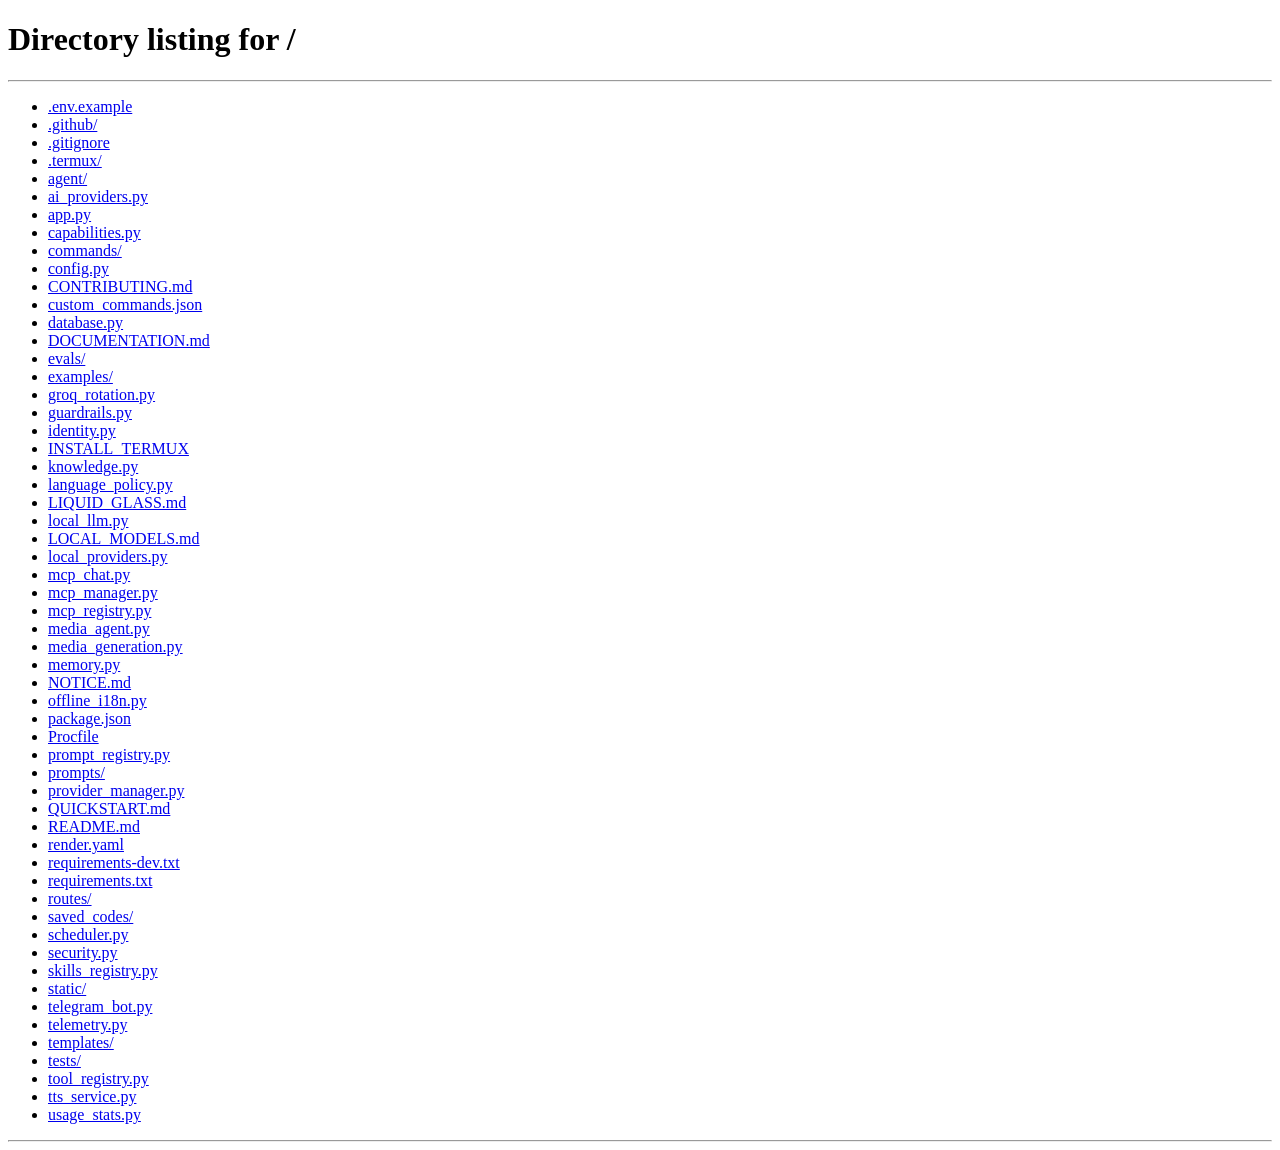
==== commit 5f9b190a: "feat: локальные модели с паритетом облака и английские промпты с ответом на языке UI Промпты и язык " ====
--- a/templates/index.html
+++ b/templates/index.html
@@ -299,7 +299,7 @@
   <!-- Куда складываются уведомления -->
   <div class="lg-toast-stack" id="toastStack"></div>
 
-  <script src="/static/i18n.js?v=lang2"></script>
+  <script src="/static/i18n.js?v=lang4"></script>
   <script src="/static/tts.js?v=speech2"></script>
   <script src="/static/app.js?v=chatmem1"></script>
   <script src="/static/linux.js?v=chatmem1"></script>
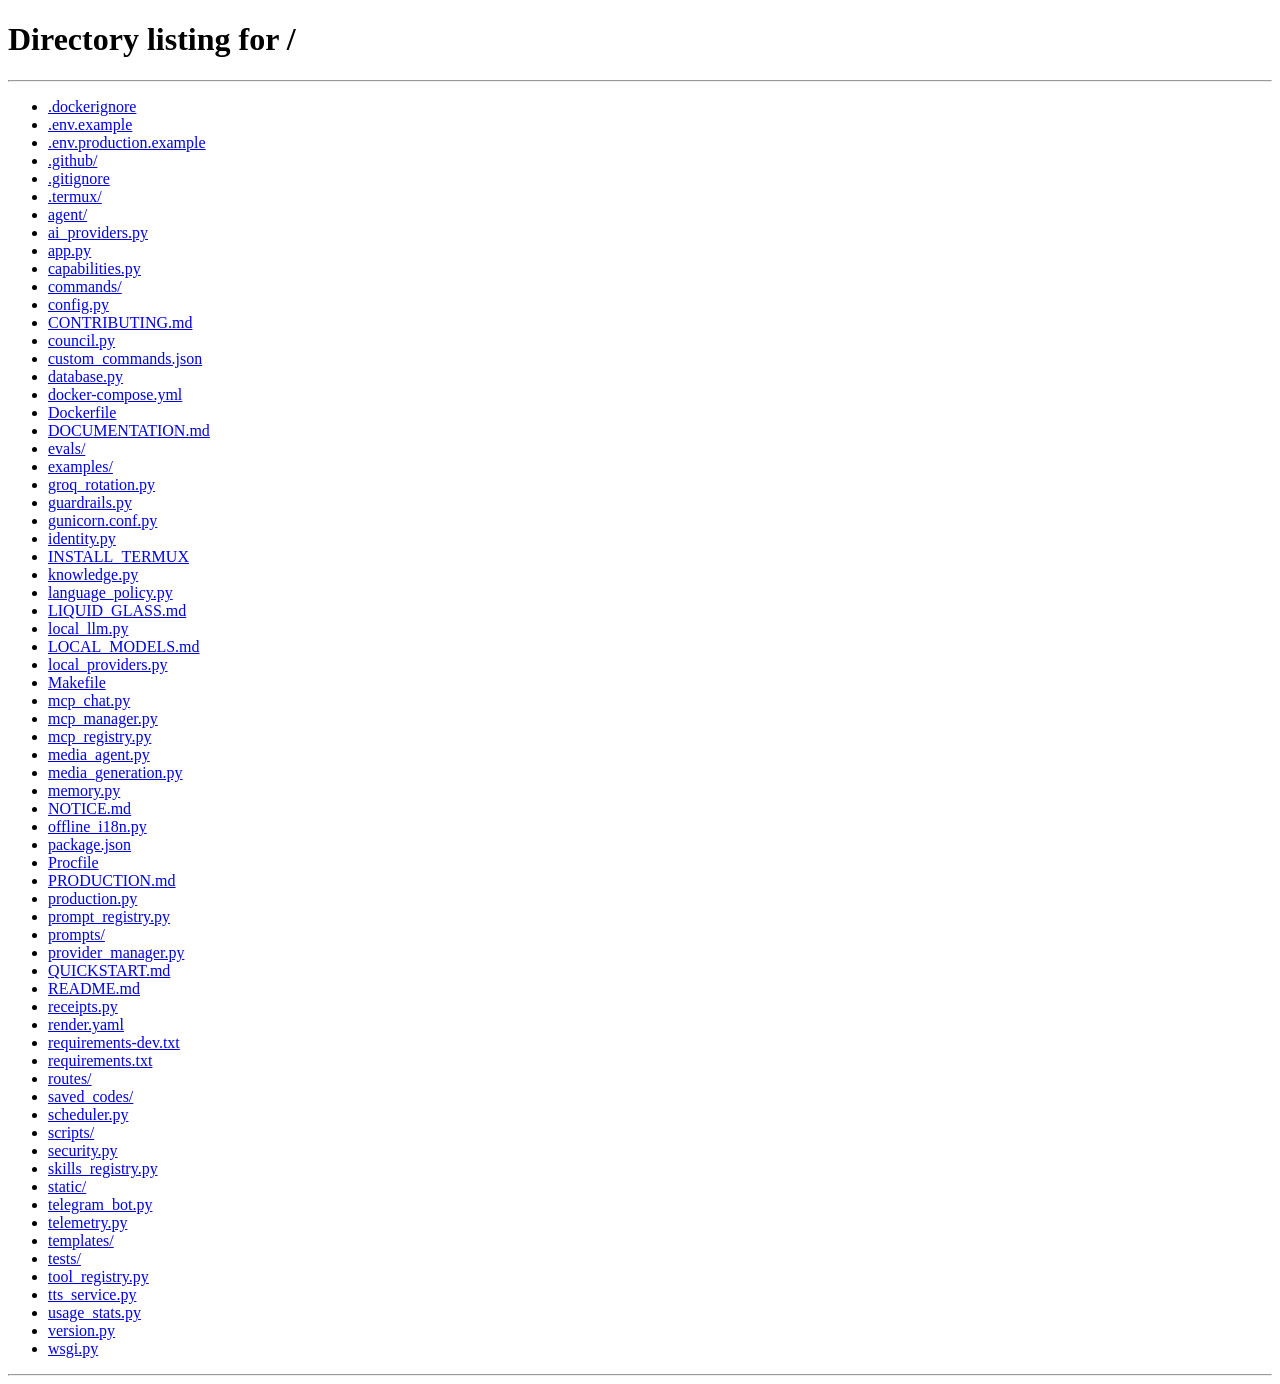
==== commit c2950961: "feat: production-ready 3.0 — Nova Receipts, Совет моделей и Trust Center Production: - production.py" ====
--- a/templates/index.html
+++ b/templates/index.html
@@ -9,6 +9,7 @@
   <link rel="stylesheet" href="/static/style.css?v=speech1">
   <link rel="stylesheet" href="/static/workspace.css">
   <link rel="stylesheet" href="/static/agent-controls.css">
+  <link rel="stylesheet" href="/static/signature.css">
 </head>
 <body>
 
@@ -69,6 +70,12 @@
       <div class="nav-item" onclick="openMemory(); closeSidebar();" role="button" tabindex="0">
         <span style="font-size:16px;">🧠</span>
         Память
+      </div>
+
+      <div class="nav-item" onclick="window.location.href='/trust'" role="button" tabindex="0">
+        <span style="font-size:16px;">🧾</span>
+        Доверие
+        <span class="nav-badge">New</span>
       </div>
 
       <div class="nav-label">Сервисы</div>
@@ -301,6 +308,7 @@
 
   <script src="/static/i18n.js?v=lang4"></script>
   <script src="/static/tts.js?v=speech2"></script>
+  <script src="/static/signature.js"></script>
   <script src="/static/app.js?v=chatmem1"></script>
   <script src="/static/linux.js?v=chatmem1"></script>
   <script src="/static/memory.js"></script>
--- a/static/signature.css
+++ b/static/signature.css
@@ -0,0 +1,259 @@
+/* ═══════════════════════════════════════════════════════════════════
+   NovaMind · SIGNATURE UI — квитанции и совет моделей
+   ───────────────────────────────────────────────────────────────────
+   Один файл на две фирменные функции:
+     • Nova Receipts  — бейдж и модальное окно квитанции;
+     • Nova Council   — модальное окно «Совета моделей» с картой согласия.
+   Стили опираются на токены liquid-glass.css и работают в любой теме.
+   ═══════════════════════════════════════════════════════════════════ */
+
+/* ── 1. ОБЩЕЕ МОДАЛЬНОЕ ОКНО ───────────────────────────────────── */
+.sig-overlay {
+  position: fixed; inset: 0; z-index: 9000;
+  display: grid; place-items: center;
+  padding: 24px;
+  background: rgba(4, 6, 18, .58);
+  backdrop-filter: blur(14px) saturate(140%);
+  -webkit-backdrop-filter: blur(14px) saturate(140%);
+  animation: sig-fade .22s var(--ease) both;
+}
+.sig-overlay[hidden] { display: none; }
+@keyframes sig-fade { from { opacity: 0; } to { opacity: 1; } }
+
+.sig-modal {
+  position: relative;
+  width: min(760px, 100%);
+  max-height: min(86vh, 900px);
+  overflow: auto;
+  padding: 22px 22px 18px;
+  border-radius: var(--r-lg);
+  background:
+    linear-gradient(160deg, rgba(255,255,255,.10), rgba(255,255,255,.02) 42%),
+    color-mix(in srgb, var(--bg-1) 82%, transparent);
+  border: 1px solid var(--glass-border);
+  box-shadow: var(--glass-shadow-lg);
+  animation: sig-pop .28s var(--ease-out) both;
+  scrollbar-width: thin;
+}
+@keyframes sig-pop {
+  from { opacity: 0; transform: translateY(14px) scale(.97); }
+  to   { opacity: 1; transform: translateY(0) scale(1); }
+}
+.sig-modal.sig-wide { width: min(980px, 100%); }
+
+.sig-head {
+  display: flex; align-items: center; gap: 12px;
+  margin-bottom: 14px;
+}
+.sig-head h2 {
+  margin: 0; font-size: 18px; font-weight: 650; letter-spacing: -.2px;
+  display: flex; align-items: center; gap: 8px;
+}
+.sig-head .sig-sub { color: var(--text-3); font-size: 12.5px; }
+.sig-close {
+  margin-left: auto;
+  width: 34px; height: 34px; border-radius: 50%;
+  border: 1px solid var(--glass-border-soft);
+  background: var(--glass-fill);
+  color: var(--text-2); font-size: 16px; line-height: 1;
+  cursor: pointer; transition: var(--t-fast) var(--ease);
+}
+.sig-close:hover { background: var(--glass-fill-2); color: var(--text-1); }
+
+.sig-grid { display: grid; gap: 10px; }
+.sig-grid.two { grid-template-columns: repeat(2, minmax(0, 1fr)); }
+@media (max-width: 680px) { .sig-grid.two { grid-template-columns: 1fr; } }
+
+.sig-row {
+  display: flex; justify-content: space-between; gap: 12px;
+  padding: 9px 12px; border-radius: var(--r-xs);
+  background: var(--glass-fill);
+  border: 1px solid var(--glass-border-soft);
+  font-size: 12.5px;
+}
+.sig-row .k { color: var(--text-3); }
+.sig-row .v { color: var(--text-1); text-align: right; word-break: break-word; }
+.sig-mono {
+  font-family: ui-monospace, SFMono-Regular, Menlo, monospace;
+  font-size: 11.5px; letter-spacing: -.1px;
+}
+
+.sig-note {
+  margin: 12px 0 0; padding: 10px 12px;
+  border-radius: var(--r-xs);
+  border: 1px dashed var(--glass-border-soft);
+  color: var(--text-3); font-size: 12px; line-height: 1.5;
+}
+
+/* ── 2. КВИТАНЦИЯ ──────────────────────────────────────────────── */
+.receipt-anchor {
+  display: inline-flex; align-items: center; gap: 6px;
+  padding: 3px 9px; margin-left: 6px;
+  border-radius: var(--r-pill);
+  border: 1px solid color-mix(in srgb, var(--ok) 32%, transparent);
+  background: color-mix(in srgb, var(--ok) 12%, transparent);
+  color: var(--ok); font-size: 11.5px;
+  cursor: pointer; transition: var(--t-fast) var(--ease);
+  vertical-align: middle;
+}
+.receipt-anchor:hover { background: color-mix(in srgb, var(--ok) 20%, transparent); }
+.receipt-anchor[data-state="bad"] {
+  border-color: color-mix(in srgb, var(--err) 40%, transparent);
+  background: color-mix(in srgb, var(--err) 14%, transparent);
+  color: var(--err);
+}
+
+.chain-visual {
+  display: flex; flex-direction: column; gap: 0;
+  margin: 12px 0; padding: 14px;
+  border-radius: var(--r-sm);
+  background: linear-gradient(180deg, var(--glass-fill), transparent);
+  border: 1px solid var(--glass-border-soft);
+}
+.chain-node {
+  position: relative; padding: 8px 0 8px 22px;
+  font-size: 12px; color: var(--text-2);
+}
+.chain-node::before {
+  content: ""; position: absolute; left: 5px; top: 50%;
+  width: 8px; height: 8px; margin-top: -4px; border-radius: 50%;
+  background: var(--ok); box-shadow: 0 0 10px color-mix(in srgb, var(--ok) 70%, transparent);
+}
+.chain-node + .chain-node::after {
+  content: ""; position: absolute; left: 8.5px; top: -50%;
+  width: 1px; height: 100%;
+  background: linear-gradient(var(--glass-border), color-mix(in srgb, var(--ok) 50%, transparent));
+}
+.chain-node .hash {
+  font-family: ui-monospace, SFMono-Regular, Menlo, monospace;
+  font-size: 11px; color: var(--text-3); word-break: break-all;
+}
+.chain-node strong { color: var(--text-1); font-weight: 600; }
+
+/* ── 3. СОВЕТ МОДЕЛЕЙ ──────────────────────────────────────────── */
+.council-verdict {
+  display: flex; align-items: center; gap: 16px;
+  padding: 14px 16px; margin-bottom: 14px;
+  border-radius: var(--r-md);
+  background: linear-gradient(120deg, var(--accent-soft), transparent 70%);
+  border: 1px solid color-mix(in srgb, var(--accent) 26%, transparent);
+}
+.agreement-ring {
+  --value: 0;
+  position: relative; flex: 0 0 auto;
+  width: 78px; height: 78px; border-radius: 50%;
+  background:
+    conic-gradient(var(--accent) calc(var(--value) * 1%),
+                   color-mix(in srgb, var(--glass-fill) 200%, transparent) 0);
+  display: grid; place-items: center;
+  box-shadow: inset 0 0 0 1px var(--glass-border-soft);
+}
+.agreement-ring::after {
+  content: ""; position: absolute; inset: 8px; border-radius: 50%;
+  background: color-mix(in srgb, var(--bg-1) 88%, transparent);
+}
+.agreement-ring span {
+  position: relative; z-index: 1;
+  font-size: 19px; font-weight: 700; letter-spacing: -.5px;
+}
+.council-verdict-txt { min-width: 0; }
+.council-verdict-txt h3 { margin: 0 0 4px; font-size: 15px; font-weight: 650; }
+.council-verdict-txt p { margin: 0; color: var(--text-3); font-size: 12.5px; line-height: 1.5; }
+
+.council-section-title {
+  margin: 18px 0 8px; font-size: 11px; letter-spacing: .12em;
+  text-transform: uppercase; color: var(--text-3);
+}
+.council-points { margin: 0; padding: 0; list-style: none; display: grid; gap: 6px; }
+.council-points li {
+  position: relative; padding: 8px 10px 8px 28px;
+  border-radius: var(--r-xs);
+  background: var(--glass-fill);
+  border: 1px solid var(--glass-border-soft);
+  font-size: 12.5px; line-height: 1.5; color: var(--text-2);
+}
+.council-points li::before {
+  content: "✓"; position: absolute; left: 10px; top: 7px;
+  color: var(--ok); font-size: 12px;
+}
+.council-points.disagree li::before { content: "≠"; color: var(--warn); }
+.council-points li .who {
+  display: block; margin-top: 4px; font-size: 11px; color: var(--text-4);
+}
+
+.council-seats { display: grid; gap: 10px; }
+.council-seat {
+  border-radius: var(--r-sm);
+  border: 1px solid var(--glass-border-soft);
+  background: color-mix(in srgb, var(--bg-1) 55%, transparent);
+  overflow: hidden;
+}
+.council-seat > summary {
+  display: flex; align-items: center; gap: 10px;
+  padding: 11px 13px; cursor: pointer; list-style: none;
+  font-size: 13px; color: var(--text-1);
+}
+.council-seat > summary::-webkit-details-marker { display: none; }
+.council-seat .seat-ico { font-size: 16px; }
+.council-seat .seat-lens { font-weight: 600; }
+.council-seat .seat-model {
+  margin-left: auto; font-size: 11px; color: var(--text-4);
+  font-family: ui-monospace, SFMono-Regular, Menlo, monospace;
+  max-width: 45%; overflow: hidden; text-overflow: ellipsis; white-space: nowrap;
+}
+.council-seat .seat-body {
+  padding: 0 14px 13px; font-size: 13px; line-height: 1.6; color: var(--text-2);
+  white-space: pre-wrap;
+}
+.council-seat[data-status="error"] { border-color: color-mix(in srgb, var(--err) 34%, transparent); }
+.council-seat[data-status="error"] .seat-body { color: var(--err); }
+.council-seat[data-status="ok"] .seat-lens::after {
+  content: "✓"; margin-left: 6px; color: var(--ok); font-size: 11px;
+}
+.council-seat[data-status="error"] .seat-lens::after {
+  content: "выбыл"; margin-left: 6px; color: var(--err); font-size: 10.5px;
+  text-transform: lowercase;
+}
+
+.council-loading { display: grid; gap: 10px; padding: 6px 0 12px; }
+.council-skeleton {
+  height: 54px; border-radius: var(--r-sm);
+  background: linear-gradient(90deg, var(--glass-fill), var(--glass-fill-2), var(--glass-fill));
+  background-size: 220% 100%;
+  animation: sig-shimmer 1.4s var(--ease) infinite;
+}
+@keyframes sig-shimmer {
+  from { background-position: 140% 0; }
+  to   { background-position: -40% 0; }
+}
+.council-loading p { margin: 0; color: var(--text-3); font-size: 12.5px; }
+
+.council-ask { display: grid; gap: 10px; }
+.council-ask textarea {
+  width: 100%; min-height: 96px; resize: vertical;
+  padding: 12px 14px; border-radius: var(--r-sm);
+  border: 1px solid var(--glass-border-soft);
+  background: var(--glass-fill); color: var(--text-1);
+  font: inherit; font-size: 13.5px;
+}
+.council-ask textarea:focus {
+  outline: none; border-color: color-mix(in srgb, var(--accent) 55%, transparent);
+  box-shadow: 0 0 0 3px var(--accent-soft);
+}
+.council-ask .row { display: flex; gap: 8px; justify-content: flex-end; flex-wrap: wrap; }
+
+.sig-actions { display: flex; gap: 8px; flex-wrap: wrap; justify-content: flex-end; margin-top: 14px; }
+.sig-actions .glass-btn { text-decoration: none; }
+
+/* Кнопка в панели действий сообщения */
+.msg-actions .receipt-btn { position: relative; }
+.msg-actions .receipt-btn::after {
+  content: ""; position: absolute; top: 4px; right: 4px;
+  width: 5px; height: 5px; border-radius: 50%; background: var(--ok);
+  box-shadow: 0 0 6px var(--ok);
+}
+
+/* ── 4. ПЕЧАТЬ / REDUCED MOTION ────────────────────────────────── */
+@media (prefers-reduced-motion: reduce) {
+  .sig-overlay, .sig-modal, .council-skeleton { animation: none; }
+}
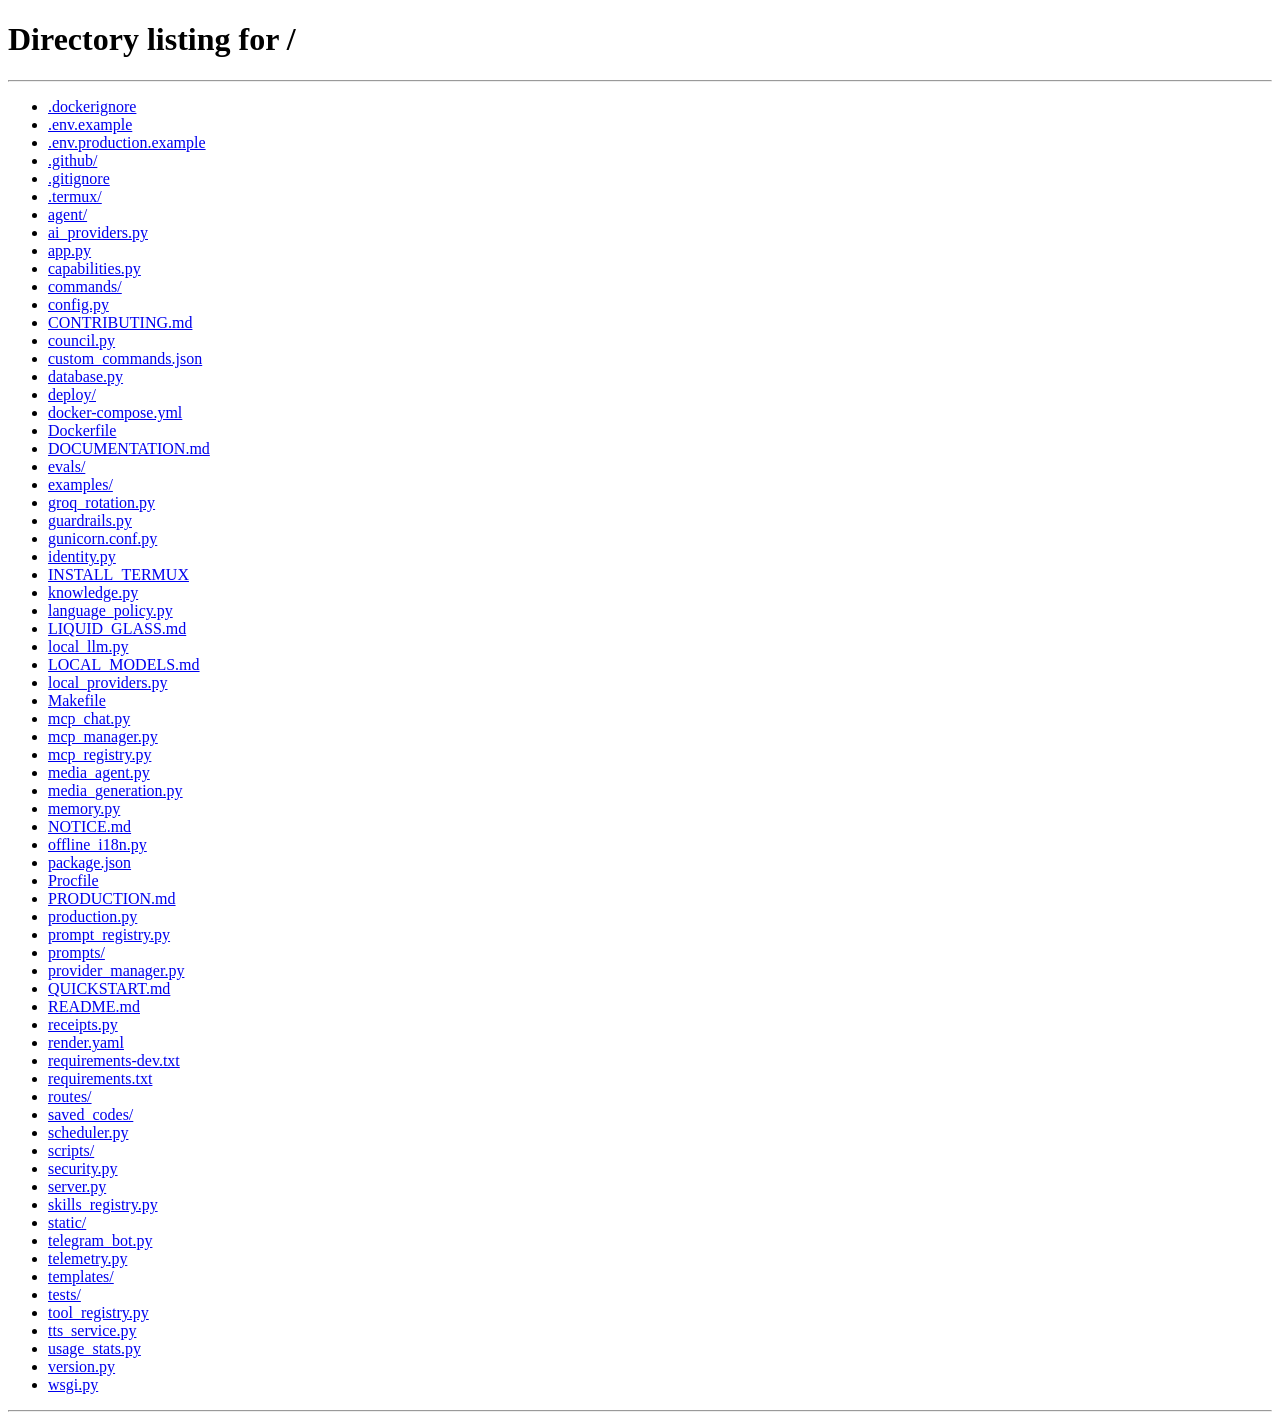
==== commit 4a32ddee: "feat: ReAct по результатам инструментов, правка изображений и терминал в чате Co-authored-by: arena-" ====
--- a/templates/index.html
+++ b/templates/index.html
@@ -9,7 +9,6 @@
   <link rel="stylesheet" href="/static/style.css?v=speech1">
   <link rel="stylesheet" href="/static/workspace.css">
   <link rel="stylesheet" href="/static/agent-controls.css">
-  <link rel="stylesheet" href="/static/signature.css">
 </head>
 <body>
 
@@ -52,7 +51,7 @@
         <span class="nav-badge">Beta</span>
       </div>
 
-      <div class="nav-item" onclick="activateMode({prefix: '/image ', label: '🎨 Генерация изображений', placeholder: 'Опишите изображение для генерации...'}); closeSidebar();">
+      <div class="nav-item" onclick="ChatImages.start(); closeSidebar();">
         <svg viewBox="0 0 24 24" fill="none" stroke="currentColor" stroke-width="2"><rect x="3" y="3" width="18" height="18" rx="2"/><circle cx="8.5" cy="8.5" r="1.5"/><polyline points="21 15 16 10 5 21"/></svg>
         Генерация изображений
       </div>
@@ -70,12 +69,6 @@
       <div class="nav-item" onclick="openMemory(); closeSidebar();" role="button" tabindex="0">
         <span style="font-size:16px;">🧠</span>
         Память
-      </div>
-
-      <div class="nav-item" onclick="window.location.href='/trust'" role="button" tabindex="0">
-        <span style="font-size:16px;">🧾</span>
-        Доверие
-        <span class="nav-badge">New</span>
       </div>
 
       <div class="nav-label">Сервисы</div>
@@ -167,9 +160,9 @@
     <!-- Input Area -->
     <div class="input-area">
       <div class="input-toolbar">
-        <button class="toolbar-btn" id="btn-web-search" onclick="toggleWebSearch()" title="Автопоиск: ИИ сначала ищет в интернете и отвечает с источниками">
+        <button class="toolbar-btn" id="btn-web-search" onclick="toggleWebSearch()" title="Разрешить агенту выбирать инструменты для ответа">
           <svg viewBox="0 0 24 24" fill="none" stroke="currentColor" stroke-width="2"><circle cx="11" cy="11" r="8"/><line x1="21" y1="21" x2="16.65" y2="16.65"/></svg>
-          <span id="searchBtnText">Поиск</span>
+          <span id="searchBtnText">Инструменты</span>
           <span class="lg-dot" id="searchHealthDot" title="Состояние поисковых бэкендов"></span>
         </button>
 
@@ -177,6 +170,9 @@
           <svg viewBox="0 0 24 24" fill="none" stroke="currentColor" stroke-width="2"><path d="M9.09 9a3 3 0 0 1 5.83 1c0 2-3 3-3 3"/><line x1="12" y1="17" x2="12.01" y2="17"/><circle cx="12" cy="12" r="10"/></svg>
           <span id="reasoningBtnText">Рассуждение</span>
         </button>
+
+        <button type="button" class="toolbar-btn" id="imageOptionsToggle" aria-expanded="false"
+                aria-controls="chatImageOptions" title="Модель изображений и редактирование">🎨 <span>Изображения</span></button>
 
         <button class="toolbar-btn" id="btn-attach" onclick="toggleAttachMenu()">
           <svg viewBox="0 0 24 24" fill="none" stroke="currentColor" stroke-width="2"><path d="m21.44 11.05-9.19 9.19a6 6 0 0 1-8.49-8.49l8.57-8.57A4 4 0 1 1 18 8.84l-8.59 8.57a2 2 0 0 1-2.83-2.83l8.49-8.48"/></svg>
@@ -199,6 +195,14 @@
         <button class="toolbar-btn" id="btn-calm" onclick="toggleCalmMotion()" title="Отключить фоновые анимации">✨ <span>Анимации</span></button>
         <button class="toolbar-btn" type="button" onclick="toggleWorkspace(true)" title="Открыть файлы этой сессии">📁 <span>Файлы</span></button>
       </div>
+
+      <section id="chatImageOptions" class="chat-image-options" aria-label="Изображения" hidden>
+        <label for="chatImageModel">Модель изображений</label>
+        <select id="chatImageModel"><option value="">Авто</option></select>
+        <button type="button" class="toolbar-btn" id="editImageFile">✏️ Изменить файл…</button>
+        <small id="imageModelNote" role="status"></small>
+        <small>При правке исходник отправляется медиапровайдеру. В режиме «Авто» возможна смена провайдера.</small>
+      </section>
 
       <div class="mode-active" id="modeActiveBar" hidden>
         <span class="mode-active-dot"></span>
@@ -253,7 +257,15 @@
       <div><a id="workspaceZip" href="#" download>Скачать ZIP</a>
         <button type="button" onclick="toggleWorkspace(false)" aria-label="Закрыть">✕</button></div>
     </div>
-    <nav class="workspace-tabs"><button type="button" onclick="showWorkspaceTab('files')">Файлы</button><button type="button" onclick="showWorkspaceTab('diff')">GitHub · Diff</button></nav>
+    <nav class="workspace-tabs"><button type="button" onclick="showWorkspaceTab('files')">Файлы</button><button type="button" onclick="showWorkspaceTab('terminal')">Терминал</button><button type="button" onclick="showWorkspaceTab('diff')">GitHub · Diff</button></nav>
+    <section id="workspaceTabTerminal" hidden>
+      <form id="workspaceTerminalForm" class="workspace-github-form">
+        <label for="workspaceCommand">Команда в рабочей папке этого чата</label>
+        <input id="workspaceCommand" type="text" autocomplete="off" spellcheck="false" maxlength="2000" placeholder="ls -la" required>
+        <button type="submit">Выполнить</button>
+      </form>
+      <pre id="workspaceTerminalLog" class="agent-workspace-preview" role="log" aria-live="polite"></pre>
+    </section>
     <section id="workspaceTabFiles"><div id="workspaceFiles" class="agent-workspace-files">Откройте чат, чтобы посмотреть его файлы.</div>
       <pre id="workspacePreview" class="agent-workspace-preview" hidden></pre></section>
     <section id="workspaceTabDiff" hidden><form id="githubCloneForm" class="workspace-github-form">
@@ -306,12 +318,12 @@
   <!-- Куда складываются уведомления -->
   <div class="lg-toast-stack" id="toastStack"></div>
 
-  <script src="/static/i18n.js?v=lang4"></script>
+  <script src="/static/i18n.js?v=lang5"></script>
   <script src="/static/tts.js?v=speech2"></script>
-  <script src="/static/signature.js"></script>
-  <script src="/static/app.js?v=chatmem1"></script>
-  <script src="/static/linux.js?v=chatmem1"></script>
+  <script src="/static/app.js?v=react2"></script>
+  <script src="/static/linux.js?v=react2"></script>
+  <script src="/static/chat-images.js"></script>
   <script src="/static/memory.js"></script>
-  <script src="/static/workspace.js"></script>
+  <script src="/static/workspace.js?v=terminal2"></script>
 </body>
 </html>
--- a/static/agent-controls.css
+++ b/static/agent-controls.css
@@ -1 +1,7 @@
 .agent-completion,.agent-question{display:flex;align-items:center;gap:8px;flex-wrap:wrap;margin-top:12px;padding:10px;border:1px solid rgba(255,255,255,.14);border-radius:12px;background:rgba(255,255,255,.04)}.agent-completion button,.agent-question button{padding:7px 11px;border:1px solid rgba(255,255,255,.18);border-radius:9px;background:rgba(255,255,255,.09);color:inherit;cursor:pointer}.agent-completion button:hover,.agent-question button:hover{background:rgba(255,255,255,.17)}.agent-completion button:disabled,.agent-question button:disabled{opacity:.55;cursor:default}.agent-question strong{flex-basis:100%}.agent-question input{min-width:150px;flex:1;padding:8px;border:1px solid rgba(255,255,255,.2);border-radius:8px;background:rgba(0,0,0,.2);color:inherit}
+
+.chat-image-options { display:flex; align-items:center; flex-wrap:wrap; gap:8px; padding:8px 2px 12px; font-size:.85rem; }
+.chat-image-options select { flex:1 1 12em; min-width:0; max-width:100%; padding:6px 8px; color:inherit; background:var(--glass-bg, #222337); border:1px solid var(--glass-border); border-radius:8px; }
+.chat-image-options select option { color:#eee; background:#222337; }
+.chat-image-options small { flex-basis:100%; opacity:.8; }
+.turn-image-edit { color:inherit; background:transparent; border:1px solid var(--glass-border); border-radius:7px; padding:3px 7px; cursor:pointer; }
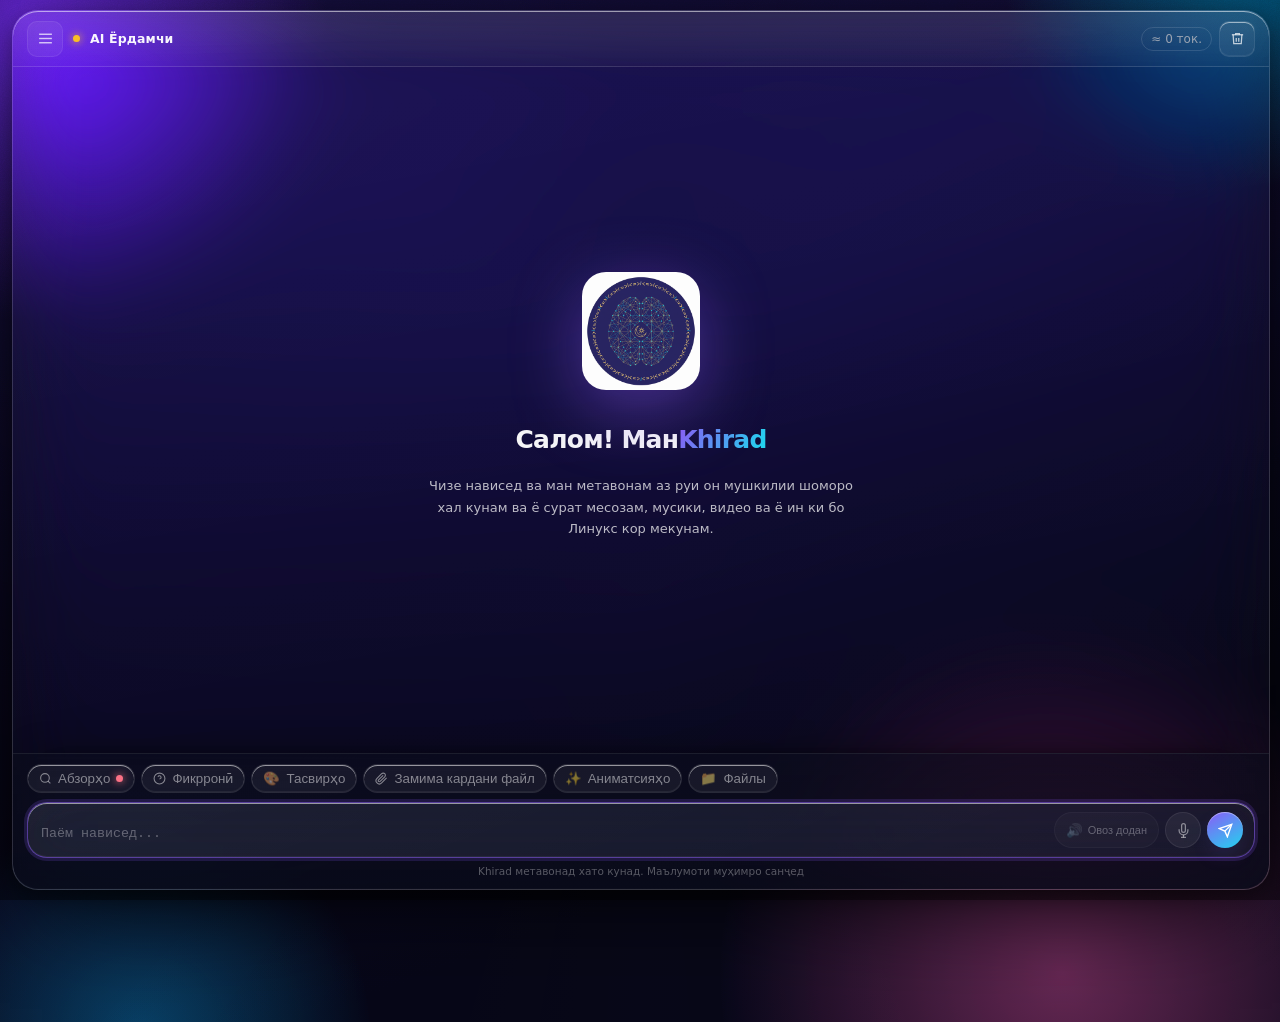
==== commit 580fae9f: "security: harden auth and runtime reliability" ====
--- a/templates/index.html
+++ b/templates/index.html
@@ -318,6 +318,7 @@
   <!-- Куда складываются уведомления -->
   <div class="lg-toast-stack" id="toastStack"></div>
 
+  <script src="/static/csrf.js"></script>
   <script src="/static/i18n.js?v=lang5"></script>
   <script src="/static/tts.js?v=speech2"></script>
   <script src="/static/app.js?v=react2"></script>
